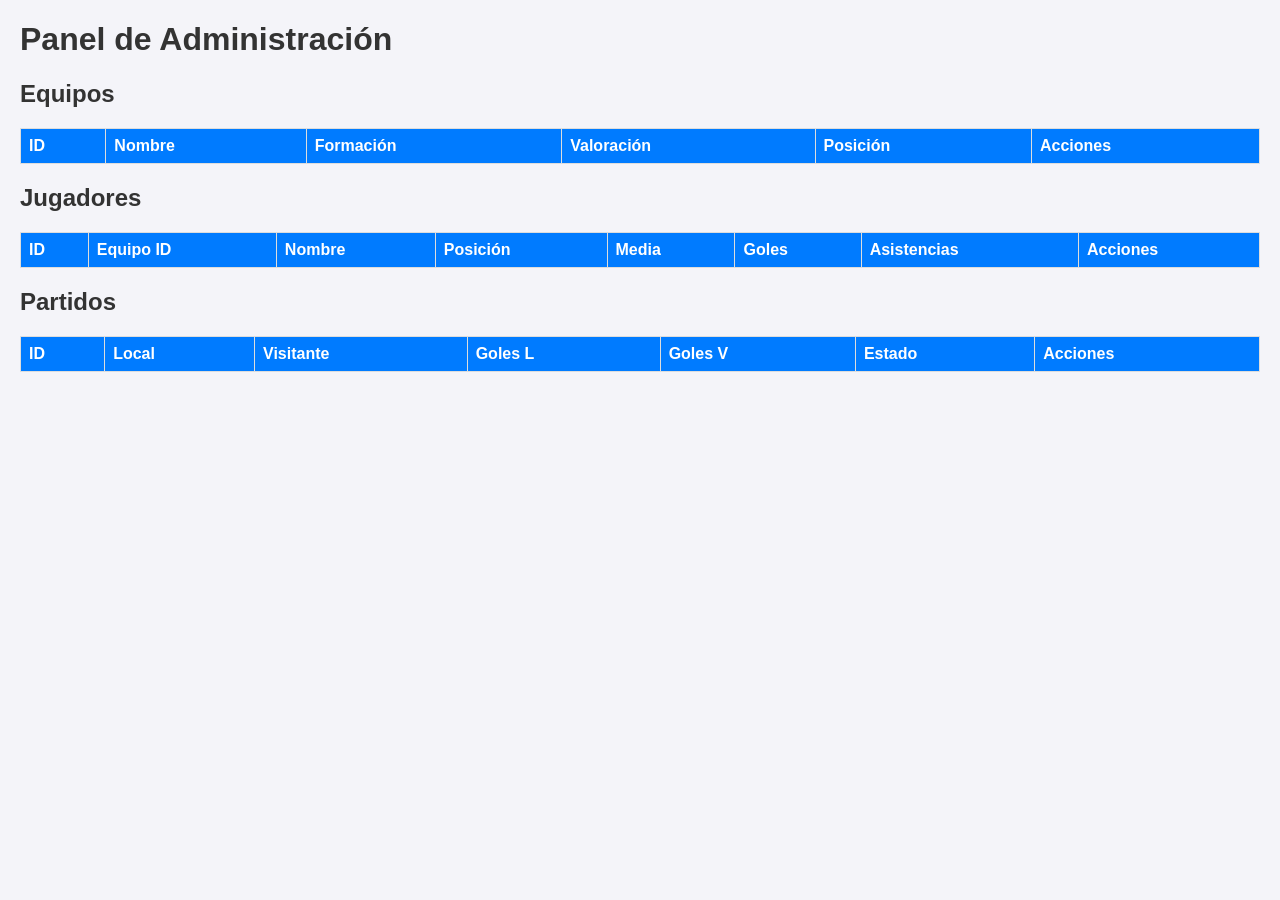
==== static/resultados-api.html @ 81e03167 "Reestructuracion y agregado de sentencias sql" ====
<!DOCTYPE html>
<html lang="es">
<head>
    <meta charset="UTF-8">
    <title>Gestión de Fútbol</title>
    <style>
        body { font-family: Arial, sans-serif; margin: 20px; background: #f4f4f9; }
        h1, h2 { color: #333; }
        table { width: 100%; border-collapse: collapse; margin-bottom: 20px; background: #fff; }
        th, td { border: 1px solid #ddd; padding: 8px; text-align: left; }
        th { background-color: #007bff; color: white; }
        button { cursor: pointer; padding: 5px 10px; margin-right: 5px; border: none; border-radius: 3px; }
        .btn-update { background: #ffc107; color: #000; }
        .btn-delete { background: #dc3545; color: #fff; }
        .form-container { background: #fff; padding: 15px; border: 1px solid #ddd; margin-bottom: 20px; }
    </style>
</head>
<body>

    <h1>Panel de Administración</h1>

    <!-- EQUIPOS -->
    <h2>Equipos</h2>
    <table id="tabla-equipos">
        <thead>
            <tr>
                <th>ID</th><th>Nombre</th><th>Formación</th><th>Valoración</th><th>Posición</th><th>Acciones</th>
            </tr>
        </thead>
        <tbody></tbody>
    </table>

    <!-- JUGADORES -->
    <h2>Jugadores</h2>
    <table id="tabla-jugadores">
        <thead>
            <tr>
                <th>ID</th><th>Equipo ID</th><th>Nombre</th><th>Posición</th><th>Media</th><th>Goles</th><th>Asistencias</th><th>Acciones</th>
            </tr>
        </thead>
        <tbody></tbody>
    </table>

    <!-- PARTIDOS -->
    <h2>Partidos</h2>
    <table id="tabla-partidos">
        <thead>
            <tr>
                <th>ID</th><th>Local</th><th>Visitante</th><th>Goles L</th><th>Goles V</th><th>Estado</th><th>Acciones</th>
            </tr>
        </thead>
        <tbody></tbody>
    </table>

    <script>
        const API_BASE = '/api';

        async function cargarDatos() {
            cargarEquipos();
            cargarJugadores();
            cargarPartidos();
        }

        // --- EQUIPOS ---
        async function cargarEquipos() {
            const res = await fetch(`${API_BASE}/equipos`);
            const equipos = await res.json();
            const tbody = document.querySelector('#tabla-equipos tbody');
            tbody.innerHTML = '';
            (equipos || []).forEach(eq => {
                tbody.innerHTML += `
                    <tr>
                        <td>${eq.id}</td>
                        <td>${eq.nombre}</td>
                        <td>${eq.formacion_actual}</td>
                        <td>${eq.valoracion}</td>
                        <td>${eq.posicion_tabla}</td>
                        <td>
                            <button class="btn-update" onclick="actualizarEquipo(${eq.id})">Editar</button>
                            <button class="btn-delete" onclick="eliminarEquipo(${eq.id})">Eliminar</button>
                        </td>
                    </tr>`;
            });
        }

        async function actualizarEquipo(id) {
            const nuevoNombre = prompt("Nuevo nombre del equipo:");
            if (!nuevoNombre) return;
            
            await fetch(`${API_BASE}/equipos`, {
                method: 'PUT',
                headers: { 'Content-Type': 'application/json' },
                body: JSON.stringify({ id: id, nombre: nuevoNombre })
            });
            cargarEquipos();
        }

        async function eliminarEquipo(id) {
            if (!confirm("¿Eliminar equipo?")) return;
            await fetch(`${API_BASE}/equipos?id=${id}`, { method: 'DELETE' });
            cargarEquipos();
        }

        // --- JUGADORES ---
        async function cargarJugadores() {
            // Ejemplo buscando jugadores del equipo 1
            const res = await fetch(`${API_BASE}/jugadores/equipo?equipo_id=1`);
            const jugadores = await res.json();
            const tbody = document.querySelector('#tabla-jugadores tbody');
            tbody.innerHTML = '';
            (jugadores || []).forEach(j => {
                tbody.innerHTML += `
                    <tr>
                        <td>${j.id}</td>
                        <td>${j.equipo_id}</td>
                        <td>${j.nombre}</td>
                        <td>${j.posicion}</td>
                        <td>${j.media_general}</td>
                        <td>${j.goles}</td>
                        <td>${j.asistencias}</td>
                        <td>
                            <button class="btn-update" onclick="sumarEstadisticas(${j.id})">+1 Gol/Asist</button>
                            <button class="btn-delete" onclick="eliminarJugador(${j.id})">Eliminar</button>
                        </td>
                    </tr>`;
            });
        }

        async function sumarEstadisticas(id) {
            await fetch(`${API_BASE}/jugadores/stats`, {
                method: 'PUT',
                headers: { 'Content-Type': 'application/json' },
                body: JSON.stringify({ id: id, goles: 1, asistencias: 1 })
            });
            cargarJugadores();
        }

        async function eliminarJugador(id) {
            if (!confirm("¿Eliminar jugador?")) return;
            await fetch(`${API_BASE}/jugadores?id=${id}`, { method: 'DELETE' });
            cargarJugadores();
        }

        // --- PARTIDOS ---
        async function cargarPartidos() {
            const res = await fetch(`${API_BASE}/partidos`);
            const partidos = await res.json();
            const tbody = document.querySelector('#tabla-partidos tbody');
            tbody.innerHTML = '';
            (partidos || []).forEach(p => {
                tbody.innerHTML += `
                    <tr>
                        <td>${p.id}</td>
                        <td>${p.equipo_local_id}</td>
                        <td>${p.equipo_visitante_id}</td>
                        <td>${p.goles_local}</td>
                        <td>${p.goles_visitante}</td>
                        <td>${p.estado}</td>
                        <td>
                            <button class="btn-update" onclick="actualizarResultado(${p.id})">Resultado</button>
                            <button class="btn-delete" onclick="eliminarPartido(${p.id})">Eliminar</button>
                        </td>
                    </tr>`;
            });
        }

        async function actualizarResultado(id) {
            const gLocal = parseInt(prompt("Goles local:"));
            const gVisita = parseInt(prompt("Goles visitante:"));
            if (isNaN(gLocal) || isNaN(gVisita)) return;

            await fetch(`${API_BASE}/partidos/resultado`, {
                method: 'PUT',
                headers: { 'Content-Type': 'application/json' },
                body: JSON.stringify({ 
                    id: id, 
                    goles_local: gLocal, 
                    goles_visitante: gVisita, 
                    estado: 'FINALIZADO' 
                })
            });
            cargarPartidos();
        }

        async function eliminarPartido(id) {
            if (!confirm("¿Eliminar partido?")) return;
            await fetch(`${API_BASE}/partidos?id=${id}`, { method: 'DELETE' });
            cargarPartidos();
        }

        window.onload = cargarDatos;
    </script>
</body>
</html>
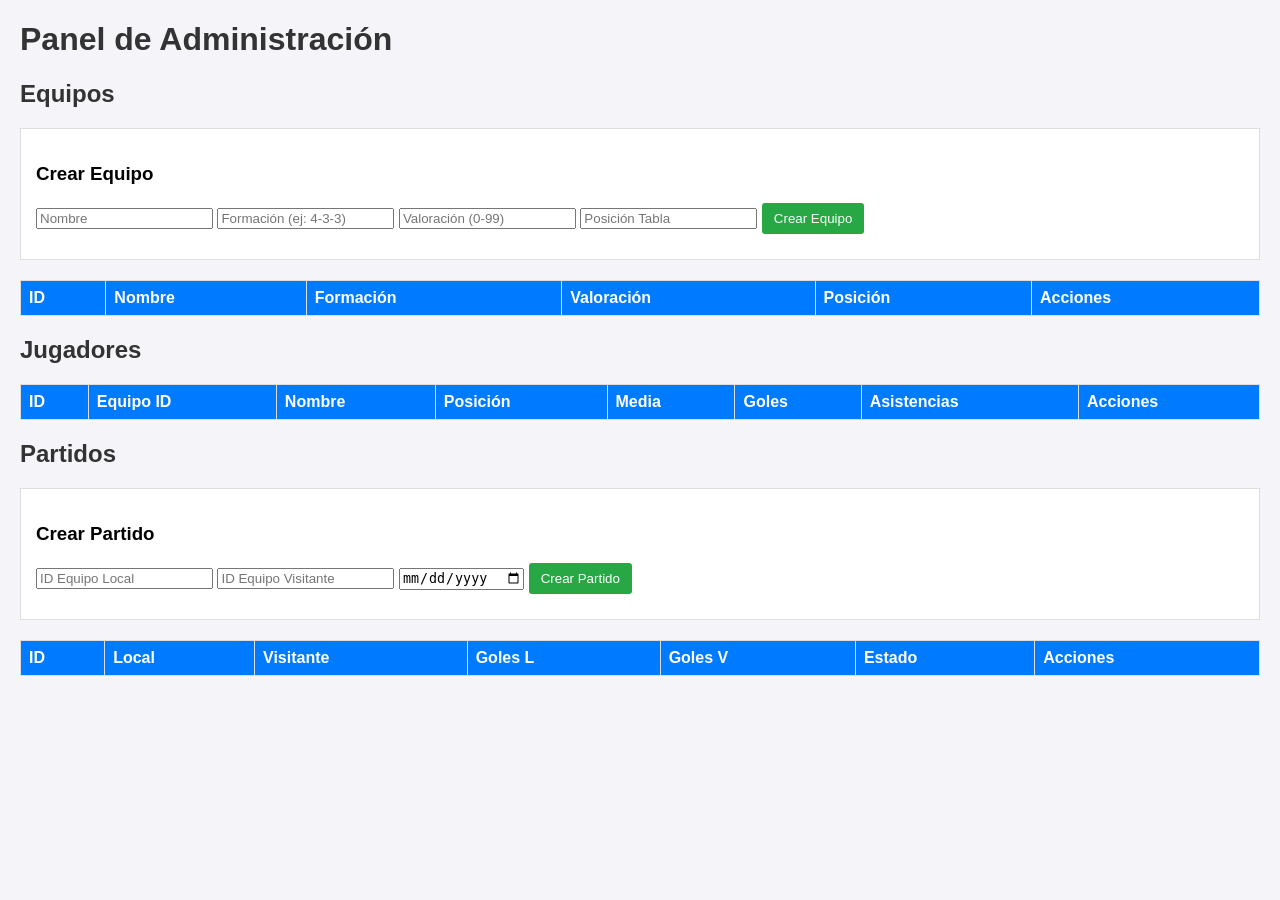
==== commit cd996474: "ultimas modificaciones para la entrega" ====
--- a/static/resultados-api.html
+++ b/static/resultados-api.html
@@ -12,6 +12,7 @@
         button { cursor: pointer; padding: 5px 10px; margin-right: 5px; border: none; border-radius: 3px; }
         .btn-update { background: #ffc107; color: #000; }
         .btn-delete { background: #dc3545; color: #fff; }
+        .btn-create { background: #28a745; color: #fff; padding: 8px 12px; margin-bottom: 10px; }
         .form-container { background: #fff; padding: 15px; border: 1px solid #ddd; margin-bottom: 20px; }
     </style>
 </head>
@@ -21,6 +22,15 @@
 
     <!-- EQUIPOS -->
     <h2>Equipos</h2>
+    <div class="form-container">
+        <h3>Crear Equipo</h3>
+        <input type="text" id="eq-nombre" placeholder="Nombre">
+        <input type="text" id="eq-formacion" placeholder="Formación (ej: 4-3-3)">
+        <input type="number" id="eq-valoracion" placeholder="Valoración (0-99)">
+        <input type="number" id="eq-posicion" placeholder="Posición Tabla">
+        <button class="btn-create" onclick="crearEquipo()">Crear Equipo</button>
+    </div>
+
     <table id="tabla-equipos">
         <thead>
             <tr>
@@ -43,6 +53,14 @@
 
     <!-- PARTIDOS -->
     <h2>Partidos</h2>
+    <div class="form-container">
+        <h3>Crear Partido</h3>
+        <input type="number" id="part-local" placeholder="ID Equipo Local">
+        <input type="number" id="part-visita" placeholder="ID Equipo Visitante">
+        <input type="date" id="part-fecha">
+        <button class="btn-create" onclick="crearPartido()">Crear Partido</button>
+    </div>
+
     <table id="tabla-partidos">
         <thead>
             <tr>
@@ -56,17 +74,19 @@
         const API_BASE = '/api';
 
         async function cargarDatos() {
-            cargarEquipos();
-            cargarJugadores();
-            cargarPartidos();
+            await cargarEquipos();
+            await cargarJugadores();
+            await cargarPartidos();
         }
 
         // --- EQUIPOS ---
         async function cargarEquipos() {
             const res = await fetch(`${API_BASE}/equipos`);
             const equipos = await res.json();
+            
             const tbody = document.querySelector('#tabla-equipos tbody');
             tbody.innerHTML = '';
+
             (equipos || []).forEach(eq => {
                 tbody.innerHTML += `
                     <tr>
@@ -83,29 +103,52 @@
             });
         }
 
+        async function crearEquipo() {
+            const body = {
+                nombre: document.getElementById('eq-nombre').value,
+                formacion_actual: document.getElementById('eq-formacion').value,
+                valoracion: parseInt(document.getElementById('eq-valoracion').value) || 0,
+                posicion_tabla: parseInt(document.getElementById('eq-posicion').value) || 0
+            };
+
+            await fetch(`${API_BASE}/equipos`, {
+                method: 'POST',
+                headers: { 'Content-Type': 'application/json' },
+                body: JSON.stringify(body)
+            });
+            cargarEquipos();
+        }
+
         async function actualizarEquipo(id) {
             const nuevoNombre = prompt("Nuevo nombre del equipo:");
-            if (!nuevoNombre) return;
-            
-            await fetch(`${API_BASE}/equipos`, {
+            const nuevaFormacion = prompt("Nueva formación (ej: 4-4-2):");
+            const nuevaPosTabla = parseInt(prompt("Nueva Posición en la Tabla:"));
+            if (!nuevoNombre || !nuevaFormacion || isNaN(nuevaPosTabla)) return;
+
+            await fetch(`${API_BASE}/equipos/${id}`, {
                 method: 'PUT',
                 headers: { 'Content-Type': 'application/json' },
-                body: JSON.stringify({ id: id, nombre: nuevoNombre })
+                body: JSON.stringify({
+                    nombre: nuevoNombre,
+                    formacion_actual: nuevaFormacion,
+                    valoracion: 85,
+                    posicion_tabla: nuevaPosTabla
+                })
             });
             cargarEquipos();
         }
 
         async function eliminarEquipo(id) {
             if (!confirm("¿Eliminar equipo?")) return;
-            await fetch(`${API_BASE}/equipos?id=${id}`, { method: 'DELETE' });
+            await fetch(`${API_BASE}/equipos/${id}`, { method: 'DELETE' });
             cargarEquipos();
         }
 
         // --- JUGADORES ---
         async function cargarJugadores() {
-            // Ejemplo buscando jugadores del equipo 1
-            const res = await fetch(`${API_BASE}/jugadores/equipo?equipo_id=1`);
+            const res = await fetch(`${API_BASE}/jugadores`);
             const jugadores = await res.json();
+            
             const tbody = document.querySelector('#tabla-jugadores tbody');
             tbody.innerHTML = '';
             (jugadores || []).forEach(j => {
@@ -119,25 +162,34 @@
                         <td>${j.goles}</td>
                         <td>${j.asistencias}</td>
                         <td>
-                            <button class="btn-update" onclick="sumarEstadisticas(${j.id})">+1 Gol/Asist</button>
+                            <button class="btn-update" onclick="actualizarStats(${j.id}, ${j.goles}, ${j.asistencias})">Modificar Stats</button>
                             <button class="btn-delete" onclick="eliminarJugador(${j.id})">Eliminar</button>
                         </td>
                     </tr>`;
             });
         }
 
-        async function sumarEstadisticas(id) {
-            await fetch(`${API_BASE}/jugadores/stats`, {
+        async function actualizarStats(id, golesActuales, asistenciasActuales) {
+            const nuevosGoles = parseInt(prompt("Cantidad total de Goles:", golesActuales));
+            const nuevasAsistencias = parseInt(prompt("Cantidad total de Asistencias:", asistenciasActuales));
+            
+            if (isNaN(nuevosGoles) || isNaN(nuevasAsistencias)) return;
+
+            await fetch(`${API_BASE}/jugador/${id}/stats`, {
                 method: 'PUT',
                 headers: { 'Content-Type': 'application/json' },
-                body: JSON.stringify({ id: id, goles: 1, asistencias: 1 })
-            });
+                body: JSON.stringify({ 
+                    goles: nuevosGoles, 
+                    asistencias: nuevasAsistencias 
+                })
+            });
+            
             cargarJugadores();
         }
 
         async function eliminarJugador(id) {
             if (!confirm("¿Eliminar jugador?")) return;
-            await fetch(`${API_BASE}/jugadores?id=${id}`, { method: 'DELETE' });
+            await fetch(`${API_BASE}/jugador/${id}`, { method: 'DELETE' });
             cargarJugadores();
         }
 
@@ -164,16 +216,31 @@
             });
         }
 
+        async function crearPartido() {
+            const body = {
+                equipo_local_id: parseInt(document.getElementById('part-local').value),
+                equipo_visitante_id: parseInt(document.getElementById('part-visita').value),
+                fecha: document.getElementById('part-fecha').value,
+                estado: "PENDIENTE"
+            };
+
+            await fetch(`${API_BASE}/partidos`, {
+                method: 'POST',
+                headers: { 'Content-Type': 'application/json' },
+                body: JSON.stringify(body)
+            });
+            cargarPartidos();
+        }
+
         async function actualizarResultado(id) {
             const gLocal = parseInt(prompt("Goles local:"));
             const gVisita = parseInt(prompt("Goles visitante:"));
             if (isNaN(gLocal) || isNaN(gVisita)) return;
 
-            await fetch(`${API_BASE}/partidos/resultado`, {
+            await fetch(`${API_BASE}/partidos/${id}/resultado`, {
                 method: 'PUT',
                 headers: { 'Content-Type': 'application/json' },
                 body: JSON.stringify({ 
-                    id: id, 
                     goles_local: gLocal, 
                     goles_visitante: gVisita, 
                     estado: 'FINALIZADO' 
@@ -184,7 +251,7 @@
 
         async function eliminarPartido(id) {
             if (!confirm("¿Eliminar partido?")) return;
-            await fetch(`${API_BASE}/partidos?id=${id}`, { method: 'DELETE' });
+            await fetch(`${API_BASE}/partidos/${id}`, { method: 'DELETE' });
             cargarPartidos();
         }
 
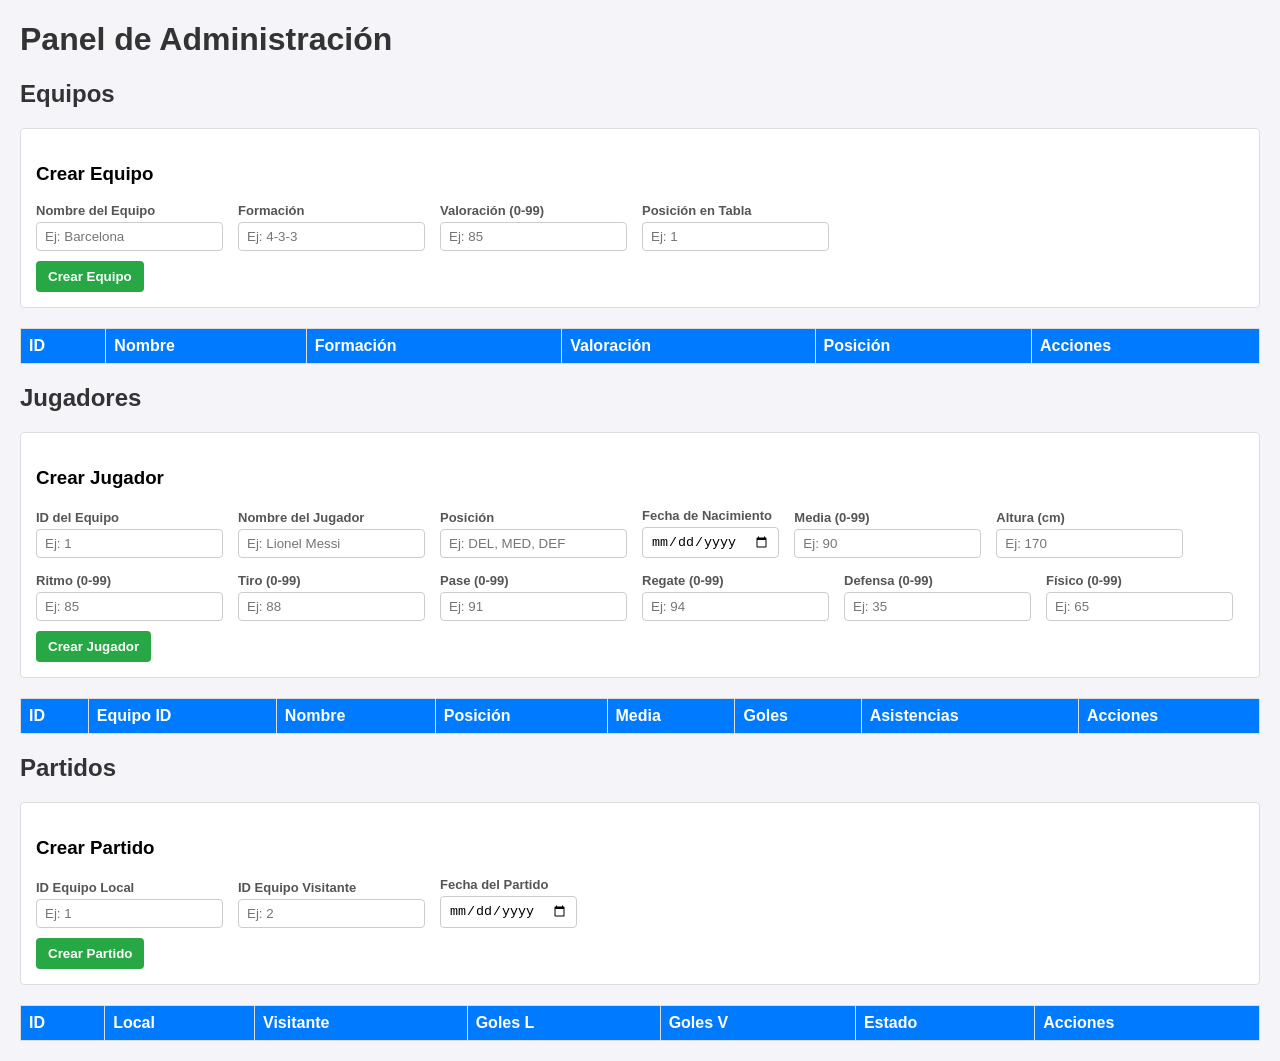
==== commit 2fbfd333: "tp3" ====
--- a/static/resultados-api.html
+++ b/static/resultados-api.html
@@ -9,14 +9,55 @@
         table { width: 100%; border-collapse: collapse; margin-bottom: 20px; background: #fff; }
         th, td { border: 1px solid #ddd; padding: 8px; text-align: left; }
         th { background-color: #007bff; color: white; }
-        button { cursor: pointer; padding: 5px 10px; margin-right: 5px; border: none; border-radius: 3px; }
+        button { cursor: pointer; padding: 6px 12px; margin-right: 5px; border: none; border-radius: 4px; font-weight: bold; }
         .btn-update { background: #ffc107; color: #000; }
         .btn-delete { background: #dc3545; color: #fff; }
-        .btn-create { background: #28a745; color: #fff; padding: 8px 12px; margin-bottom: 10px; }
-        .form-container { background: #fff; padding: 15px; border: 1px solid #ddd; margin-bottom: 20px; }
+        .btn-create { background: #28a745; color: #fff; padding: 8px 12px; margin-top: 10px; display: inline-block; }
+        
+        /* Formulario estructurado con etiquetas */
+        .form-container { background: #fff; padding: 15px; border: 1px solid #ddd; margin-bottom: 20px; border-radius: 4px; }
+        .form-grid { display: flex; flex-wrap: wrap; gap: 15px; align-items: flex-end; }
+        .form-group { display: flex; flex-direction: column; }
+        .form-group label { font-size: 13px; font-weight: bold; margin-bottom: 4px; color: #555; }
+        .form-group input { padding: 6px 8px; border: 1px solid #ccc; border-radius: 4px; }
+
+        /* Contenedor de notificaciones flotantes */
+        #alert-container {
+            position: fixed;
+            top: 20px;
+            right: 20px;
+            z-index: 1000;
+            max-width: 400px;
+        }
+        .alert {
+            padding: 12px 16px;
+            border-radius: 4px;
+            margin-bottom: 10px;
+            color: #fff;
+            font-weight: bold;
+            box-shadow: 0 4px 6px rgba(0,0,0,0.1);
+            display: flex;
+            justify-content: space-between;
+            align-items: center;
+            transition: opacity 0.3s ease-in-out;
+        }
+        .alert-success { background-color: #28a745; }
+        .alert-error { background-color: #dc3545; }
+        .alert-close {
+            margin-left: 15px;
+            cursor: pointer;
+            font-weight: bold;
+            background: none;
+            border: none;
+            color: white;
+            font-size: 16px;
+        }
     </style>
 </head>
 <body>
+
+    <!-- Banner Notificaciones -->
+    <div id="alert-container"></div>
 
     <h1>Panel de Administración</h1>
 
@@ -24,10 +65,24 @@
     <h2>Equipos</h2>
     <div class="form-container">
         <h3>Crear Equipo</h3>
-        <input type="text" id="eq-nombre" placeholder="Nombre">
-        <input type="text" id="eq-formacion" placeholder="Formación (ej: 4-3-3)">
-        <input type="number" id="eq-valoracion" placeholder="Valoración (0-99)">
-        <input type="number" id="eq-posicion" placeholder="Posición Tabla">
+        <div class="form-grid">
+            <div class="form-group">
+                <label for="eq-nombre">Nombre del Equipo</label>
+                <input type="text" id="eq-nombre" placeholder="Ej: Barcelona">
+            </div>
+            <div class="form-group">
+                <label for="eq-formacion">Formación</label>
+                <input type="text" id="eq-formacion" placeholder="Ej: 4-3-3">
+            </div>
+            <div class="form-group">
+                <label for="eq-valoracion">Valoración (0-99)</label>
+                <input type="number" id="eq-valoracion" placeholder="Ej: 85">
+            </div>
+            <div class="form-group">
+                <label for="eq-posicion">Posición en Tabla</label>
+                <input type="number" id="eq-posicion" placeholder="Ej: 1">
+            </div>
+        </div>
         <button class="btn-create" onclick="crearEquipo()">Crear Equipo</button>
     </div>
 
@@ -40,8 +95,65 @@
         <tbody></tbody>
     </table>
 
-    <!-- JUGADORES -->
+  
     <h2>Jugadores</h2>
+    <div class="form-container">
+        <h3>Crear Jugador</h3>
+        <div class="form-grid">
+            <div class="form-group">
+                <label for="jug-equipo">ID del Equipo</label>
+                <input type="number" id="jug-equipo" placeholder="Ej: 1">
+            </div>
+            <div class="form-group">
+                <label for="jug-nombre">Nombre del Jugador</label>
+                <input type="text" id="jug-nombre" placeholder="Ej: Lionel Messi">
+            </div>
+            <div class="form-group">
+                <label for="jug-posicion">Posición</label>
+                <input type="text" id="jug-posicion" placeholder="Ej: DEL, MED, DEF">
+            </div>
+            <div class="form-group">
+                <label for="jug-fecha-nac">Fecha de Nacimiento</label>
+                <input type="date" id="jug-fecha-nac">
+            </div>
+            <div class="form-group">
+                <label for="jug-media">Media (0-99)</label>
+                <input type="number" id="jug-media" placeholder="Ej: 90">
+            </div>
+
+         
+            <div class="form-group">
+                <label for="jug-altura">Altura (cm)</label>
+                <input type="number" id="jug-altura" placeholder="Ej: 170">
+            </div>
+            <div class="form-group">
+                <label for="jug-ritmo">Ritmo (0-99)</label>
+                <input type="number" id="jug-ritmo" placeholder="Ej: 85">
+            </div>
+            <div class="form-group">
+                <label for="jug-tiro">Tiro (0-99)</label>
+                <input type="number" id="jug-tiro" placeholder="Ej: 88">
+            </div>
+            <div class="form-group">
+                <label for="jug-pase">Pase (0-99)</label>
+                <input type="number" id="jug-pase" placeholder="Ej: 91">
+            </div>
+            <div class="form-group">
+                <label for="jug-regate">Regate (0-99)</label>
+                <input type="number" id="jug-regate" placeholder="Ej: 94">
+            </div>
+            <div class="form-group">
+                <label for="jug-defensa">Defensa (0-99)</label>
+                <input type="number" id="jug-defensa" placeholder="Ej: 35">
+            </div>
+            <div class="form-group">
+                <label for="jug-fisico">Físico (0-99)</label>
+                <input type="number" id="jug-fisico" placeholder="Ej: 65">
+            </div>
+        </div>
+        <button class="btn-create" onclick="crearJugador()">Crear Jugador</button>
+    </div>
+
     <table id="tabla-jugadores">
         <thead>
             <tr>
@@ -55,9 +167,20 @@
     <h2>Partidos</h2>
     <div class="form-container">
         <h3>Crear Partido</h3>
-        <input type="number" id="part-local" placeholder="ID Equipo Local">
-        <input type="number" id="part-visita" placeholder="ID Equipo Visitante">
-        <input type="date" id="part-fecha">
+        <div class="form-grid">
+            <div class="form-group">
+                <label for="part-local">ID Equipo Local</label>
+                <input type="number" id="part-local" placeholder="Ej: 1">
+            </div>
+            <div class="form-group">
+                <label for="part-visita">ID Equipo Visitante</label>
+                <input type="number" id="part-visita" placeholder="Ej: 2">
+            </div>
+            <div class="form-group">
+                <label for="part-fecha">Fecha del Partido</label>
+                <input type="date" id="part-fecha">
+            </div>
+        </div>
         <button class="btn-create" onclick="crearPartido()">Crear Partido</button>
     </div>
 
@@ -73,6 +196,27 @@
     <script>
         const API_BASE = '/api';
 
+        // --- SISTEMA DE NOTIFICACIONES ---
+        function mostrarNotificacion(mensaje, esError = false) {
+            const container = document.getElementById('alert-container');
+            const alert = document.createElement('div');
+            alert.className = `alert ${esError ? 'alert-error' : 'alert-success'}`;
+            
+            alert.innerHTML = `
+                <span>${mensaje}</span>
+                <button class="alert-close" onclick="this.parentElement.remove()">&times;</button>
+            `;
+
+            container.appendChild(alert);
+
+            setTimeout(() => {
+                if (alert.parentElement) {
+                    alert.style.opacity = '0';
+                    setTimeout(() => alert.remove(), 300);
+                }
+            }, 4000);
+        }
+
         async function cargarDatos() {
             await cargarEquipos();
             await cargarJugadores();
@@ -81,26 +225,31 @@
 
         // --- EQUIPOS ---
         async function cargarEquipos() {
-            const res = await fetch(`${API_BASE}/equipos`);
-            const equipos = await res.json();
-            
-            const tbody = document.querySelector('#tabla-equipos tbody');
-            tbody.innerHTML = '';
-
-            (equipos || []).forEach(eq => {
-                tbody.innerHTML += `
-                    <tr>
-                        <td>${eq.id}</td>
-                        <td>${eq.nombre}</td>
-                        <td>${eq.formacion_actual}</td>
-                        <td>${eq.valoracion}</td>
-                        <td>${eq.posicion_tabla}</td>
-                        <td>
-                            <button class="btn-update" onclick="actualizarEquipo(${eq.id})">Editar</button>
-                            <button class="btn-delete" onclick="eliminarEquipo(${eq.id})">Eliminar</button>
-                        </td>
-                    </tr>`;
-            });
+            try {
+                const res = await fetch(`${API_BASE}/equipos`);
+                if (!res.ok) throw new Error("Error al obtener equipos");
+                const equipos = await res.json();
+                
+                const tbody = document.querySelector('#tabla-equipos tbody');
+                tbody.innerHTML = '';
+
+                (equipos || []).forEach(eq => {
+                    tbody.innerHTML += `
+                        <tr>
+                            <td>${eq.id}</td>
+                            <td>${eq.nombre}</td>
+                            <td>${eq.formacion_actual}</td>
+                            <td>${eq.valoracion}</td>
+                            <td>${eq.posicion_tabla}</td>
+                            <td>
+                                <button class="btn-update" onclick="actualizarEquipo(${eq.id})">Editar</button>
+                                <button class="btn-delete" onclick="eliminarEquipo(${eq.id})">Eliminar</button>
+                            </td>
+                        </tr>`;
+                });
+            } catch (err) {
+                console.error(err);
+            }
         }
 
         async function crearEquipo() {
@@ -111,148 +260,385 @@
                 posicion_tabla: parseInt(document.getElementById('eq-posicion').value) || 0
             };
 
-            await fetch(`${API_BASE}/equipos`, {
-                method: 'POST',
-                headers: { 'Content-Type': 'application/json' },
-                body: JSON.stringify(body)
-            });
-            cargarEquipos();
+            try {
+                const res = await fetch(`${API_BASE}/equipos`, {
+                    method: 'POST',
+                    headers: { 'Content-Type': 'application/json' },
+                    body: JSON.stringify(body)
+                });
+
+                const data = await res.json();
+
+                if (!res.ok) {
+                    mostrarNotificacion(data.error || 'No se pudo crear el equipo', true);
+                    return;
+                }
+
+                mostrarNotificacion('¡Equipo creado con éxito!');
+                
+                document.getElementById('eq-nombre').value = '';
+                document.getElementById('eq-formacion').value = '';
+                document.getElementById('eq-valoracion').value = '';
+                document.getElementById('eq-posicion').value = '';
+
+                await cargarEquipos();
+            } catch (err) {
+                mostrarNotificacion('Error de conexión con el servidor', true);
+            }
         }
 
         async function actualizarEquipo(id) {
             const nuevoNombre = prompt("Nuevo nombre del equipo:");
+            if (nuevoNombre === null) return;
             const nuevaFormacion = prompt("Nueva formación (ej: 4-4-2):");
+            if (nuevaFormacion === null) return;
             const nuevaPosTabla = parseInt(prompt("Nueva Posición en la Tabla:"));
-            if (!nuevoNombre || !nuevaFormacion || isNaN(nuevaPosTabla)) return;
-
-            await fetch(`${API_BASE}/equipos/${id}`, {
-                method: 'PUT',
-                headers: { 'Content-Type': 'application/json' },
-                body: JSON.stringify({
-                    nombre: nuevoNombre,
-                    formacion_actual: nuevaFormacion,
-                    valoracion: 85,
-                    posicion_tabla: nuevaPosTabla
-                })
-            });
-            cargarEquipos();
+            if (isNaN(nuevaPosTabla)) {
+                mostrarNotificacion('La posición en la tabla debe ser un número', true);
+                return;
+            }
+
+            try {
+                const res = await fetch(`${API_BASE}/equipos/${id}`, {
+                    method: 'PUT',
+                    headers: { 'Content-Type': 'application/json' },
+                    body: JSON.stringify({
+                        nombre: nuevoNombre,
+                        formacion_actual: nuevaFormacion,
+                        valoracion: 85,
+                        posicion_tabla: nuevaPosTabla
+                    })
+                });
+
+                const data = await res.json();
+
+                if (!res.ok) {
+                    mostrarNotificacion(data.error || 'Error al actualizar el equipo', true);
+                    return;
+                }
+
+                mostrarNotificacion('Equipo actualizado correctamente');
+                await cargarEquipos();
+            } catch (err) {
+                mostrarNotificacion('Error de conexión con el servidor', true);
+            }
         }
 
         async function eliminarEquipo(id) {
             if (!confirm("¿Eliminar equipo?")) return;
-            await fetch(`${API_BASE}/equipos/${id}`, { method: 'DELETE' });
-            cargarEquipos();
+
+            try {
+                const res = await fetch(`${API_BASE}/equipos/${id}`, { method: 'DELETE' });
+                
+                if (!res.ok) {
+                    const data = await res.json();
+                    mostrarNotificacion(data.error || 'Error al eliminar el equipo', true);
+                    return;
+                }
+
+                mostrarNotificacion('Equipo eliminado correctamente');
+                await cargarEquipos();
+                await cargarPartidos();
+            } catch (err) {
+                mostrarNotificacion('Error de conexión con el servidor', true);
+            }
         }
 
         // --- JUGADORES ---
         async function cargarJugadores() {
-            const res = await fetch(`${API_BASE}/jugadores`);
-            const jugadores = await res.json();
+            try {
+                const res = await fetch(`${API_BASE}/jugadores`);
+                if (!res.ok) throw new Error("Error al obtener jugadores");
+                const jugadores = await res.json();
+                
+                const tbody = document.querySelector('#tabla-jugadores tbody');
+                tbody.innerHTML = '';
+                (jugadores || []).forEach(j => {
+                    tbody.innerHTML += `
+                        <tr>
+                            <td>${j.id}</td>
+                            <td>${j.equipo_id}</td>
+                            <td>${j.nombre}</td>
+                            <td>${j.posicion}</td>
+                            <td>${j.media_general}</td>
+                            <td>${j.goles}</td>
+                            <td>${j.asistencias}</td>
+                            <td>
+                                <button class="btn-update" onclick="actualizarStats(${j.id}, ${j.goles}, ${j.asistencias})">Modificar Stats</button>
+                                <button class="btn-delete" onclick="eliminarJugador(${j.id})">Eliminar</button>
+                            </td>
+                        </tr>`;
+                });
+            } catch (err) {
+                console.error(err);
+            }
+        }
+
+        async function crearJugador() {
+            const body = {
+                equipo_id: parseInt(document.getElementById('jug-equipo').value) || 0,
+                nombre: document.getElementById('jug-nombre').value,
+                posicion: document.getElementById('jug-posicion').value,
+                fecha_nacimiento: document.getElementById('jug-fecha-nac').value,
+                media_general: parseInt(document.getElementById('jug-media').value) || 0,
+                
+                // Atributos obligatorios ingresados por el usuario
+                altura: document.getElementById('jug-altura').value || "1.70",
+                ritmo: parseInt(document.getElementById('jug-ritmo').value) || 0,
+                tiro: parseInt(document.getElementById('jug-tiro').value) || 0,
+                pase: parseInt(document.getElementById('jug-pase').value) || 0,
+                regate: parseInt(document.getElementById('jug-regate').value) || 0,
+                defensa: parseInt(document.getElementById('jug-defensa').value) || 0,
+                fisico: parseInt(document.getElementById('jug-fisico').value) || 0
+            };
+
+            try {
+                const res = await fetch(`${API_BASE}/jugadores`, {
+                    method: 'POST',
+                    headers: { 'Content-Type': 'application/json' },
+                    body: JSON.stringify(body)
+                });
+
+                const data = await res.json();
+
+                if (!res.ok) {
+                    mostrarNotificacion(data.error || 'Error al crear el jugador', true);
+                    return;
+                }
+
+                mostrarNotificacion('¡Jugador creado con éxito!');
+
+                // Limpieza de campos del formulario
+                document.getElementById('jug-equipo').value = '';
+                document.getElementById('jug-nombre').value = '';
+                document.getElementById('jug-posicion').value = '';
+                document.getElementById('jug-fecha-nac').value = '';
+                document.getElementById('jug-media').value = '';
+                document.getElementById('jug-altura').value = '';
+                document.getElementById('jug-ritmo').value = '';
+                document.getElementById('jug-tiro').value = '';
+                document.getElementById('jug-pase').value = '';
+                document.getElementById('jug-regate').value = '';
+                document.getElementById('jug-defensa').value = '';
+                document.getElementById('jug-fisico').value = '';
+
+                await cargarJugadores();
+            } catch (err) {
+                mostrarNotificacion('Error de conexión con el servidor', true);
+            }
+        }
+
+        async function actualizarStats(id, golesActuales, asistenciasActuales) {
+            const nuevosGolesStr = prompt("Cantidad total de Goles:", golesActuales);
+            if (nuevosGolesStr === null) return;
+            const nuevasAsistenciasStr = prompt("Cantidad total de Asistencias:", asistenciasActuales);
+            if (nuevasAsistenciasStr === null) return;
+
+            const nuevosGoles = parseInt(nuevosGolesStr);
+            const nuevasAsistencias = parseInt(nuevasAsistenciasStr);
             
-            const tbody = document.querySelector('#tabla-jugadores tbody');
-            tbody.innerHTML = '';
-            (jugadores || []).forEach(j => {
-                tbody.innerHTML += `
-                    <tr>
-                        <td>${j.id}</td>
-                        <td>${j.equipo_id}</td>
-                        <td>${j.nombre}</td>
-                        <td>${j.posicion}</td>
-                        <td>${j.media_general}</td>
-                        <td>${j.goles}</td>
-                        <td>${j.asistencias}</td>
-                        <td>
-                            <button class="btn-update" onclick="actualizarStats(${j.id}, ${j.goles}, ${j.asistencias})">Modificar Stats</button>
-                            <button class="btn-delete" onclick="eliminarJugador(${j.id})">Eliminar</button>
-                        </td>
-                    </tr>`;
-            });
-        }
-
-        async function actualizarStats(id, golesActuales, asistenciasActuales) {
-            const nuevosGoles = parseInt(prompt("Cantidad total de Goles:", golesActuales));
-            const nuevasAsistencias = parseInt(prompt("Cantidad total de Asistencias:", asistenciasActuales));
-            
-            if (isNaN(nuevosGoles) || isNaN(nuevasAsistencias)) return;
-
-            await fetch(`${API_BASE}/jugador/${id}/stats`, {
-                method: 'PUT',
-                headers: { 'Content-Type': 'application/json' },
-                body: JSON.stringify({ 
-                    goles: nuevosGoles, 
-                    asistencias: nuevasAsistencias 
-                })
-            });
-            
-            cargarJugadores();
+            if (isNaN(nuevosGoles) || isNaN(nuevasAsistencias)) {
+                mostrarNotificacion('Goles y asistencias deben ser números enteros', true);
+                return;
+            }
+
+            try {
+                const res = await fetch(`${API_BASE}/jugadores/${id}/stats`, {
+                    method: 'PUT',
+                    headers: { 'Content-Type': 'application/json' },
+                    body: JSON.stringify({ 
+                        goles: nuevosGoles, 
+                        asistencias: nuevasAsistencias 
+                    })
+                });
+
+                const data = await res.json();
+
+                if (!res.ok) {
+                    mostrarNotificacion(data.error || 'Error al actualizar las estadísticas', true);
+                    return;
+                }
+
+                mostrarNotificacion('Estadísticas del jugador actualizadas');
+                await cargarJugadores();
+            } catch (err) {
+                mostrarNotificacion('Error de conexión con el servidor', true);
+            }
         }
 
         async function eliminarJugador(id) {
             if (!confirm("¿Eliminar jugador?")) return;
-            await fetch(`${API_BASE}/jugador/${id}`, { method: 'DELETE' });
-            cargarJugadores();
-        }
-
-        // --- PARTIDOS ---
-        async function cargarPartidos() {
-            const res = await fetch(`${API_BASE}/partidos`);
-            const partidos = await res.json();
-            const tbody = document.querySelector('#tabla-partidos tbody');
-            tbody.innerHTML = '';
-            (partidos || []).forEach(p => {
-                tbody.innerHTML += `
-                    <tr>
-                        <td>${p.id}</td>
-                        <td>${p.equipo_local_id}</td>
-                        <td>${p.equipo_visitante_id}</td>
-                        <td>${p.goles_local}</td>
-                        <td>${p.goles_visitante}</td>
-                        <td>${p.estado}</td>
-                        <td>
-                            <button class="btn-update" onclick="actualizarResultado(${p.id})">Resultado</button>
-                            <button class="btn-delete" onclick="eliminarPartido(${p.id})">Eliminar</button>
-                        </td>
-                    </tr>`;
+
+            try {
+                const res = await fetch(`${API_BASE}/jugadores/${id}`, { method: 'DELETE' });
+
+                if (!res.ok) {
+                    const data = await res.json();
+                    mostrarNotificacion(data.error || 'Error al eliminar el jugador', true);
+                    return;
+                }
+
+                mostrarNotificacion('Jugador eliminado con éxito');
+                await cargarJugadores();
+            } catch (err) {
+                mostrarNotificacion('Error de conexión con el servidor', true);
+            }
+        }
+
+
+// Función auxiliar para extraer el ID numérico de un campo sql.NullInt32 de Go
+function obtenerID(campoNullInt) {
+    if (campoNullInt === null || campoNullInt === undefined) return null;
+    // Si Go lo envió como objeto sql.NullInt32 { Int32: 5, Valid: true }
+    if (typeof campoNullInt === 'object') {
+        return campoNullInt.Valid ? campoNullInt.Int32 : null;
+    }
+    // Si en algún endpoint viene como número primitivo
+    return campoNullInt;
+}
+
+async function cargarPartidos() {
+    try {
+        // 1. Obtener partidos y equipos en paralelo
+        const [resPartidos, resEquipos] = await Promise.all([
+            fetch(`${API_BASE}/partidos`),
+            fetch(`${API_BASE}/equipos`)
+        ]);
+
+        if (!resPartidos.ok) throw new Error("Error al obtener partidos");
+        
+        const partidos = await resPartidos.json();
+        let mapaEquipos = {};
+
+        if (resEquipos.ok) {
+            const equipos = await resEquipos.json();
+            equipos.forEach(e => {
+                mapaEquipos[e.id] = e.nombre;
             });
         }
+
+        const tbody = document.querySelector('#tabla-partidos tbody');
+        tbody.innerHTML = '';
+
+        (partidos || []).forEach(p => {
+            // Extraer el ID real teniendo en cuenta la estructura sql.NullInt32
+            const idLocal = obtenerID(p.equipo_local_id);
+            const idVisitante = obtenerID(p.equipo_visitante_id);
+
+            // Buscar en el mapa de equipos
+            const nombreLocal = idLocal ? (mapaEquipos[idLocal] || 'Equipo Eliminado') : 'Equipo Eliminado';
+            const nombreVisitante = idVisitante ? (mapaEquipos[idVisitante] || 'Equipo Eliminado') : 'Equipo Eliminado';
+
+            tbody.innerHTML += `
+                <tr>
+                    <td>${p.id}</td>
+                    <td>${nombreLocal}</td>
+                    <td>${nombreVisitante}</td>
+                    <td>${p.goles_local ?? 0}</td>
+                    <td>${p.goles_visitante ?? 0}</td>
+                    <td>${p.estado}</td>
+                    <td>
+                        <button class="btn-update" onclick="actualizarResultado(${p.id})">Resultado</button>
+                        <button class="btn-delete" onclick="eliminarPartido(${p.id})">Eliminar</button>
+                    </td>
+                </tr>`;
+        });
+    } catch (err) {
+        console.error("Error al cargar partidos:", err);
+    }
+}
+
 
         async function crearPartido() {
             const body = {
-                equipo_local_id: parseInt(document.getElementById('part-local').value),
-                equipo_visitante_id: parseInt(document.getElementById('part-visita').value),
+                equipo_local_id: parseInt(document.getElementById('part-local').value) || 0,
+                equipo_visitante_id: parseInt(document.getElementById('part-visita').value) || 0,
                 fecha: document.getElementById('part-fecha').value,
                 estado: "PENDIENTE"
             };
 
-            await fetch(`${API_BASE}/partidos`, {
-                method: 'POST',
-                headers: { 'Content-Type': 'application/json' },
-                body: JSON.stringify(body)
-            });
-            cargarPartidos();
+            try {
+                const res = await fetch(`${API_BASE}/partidos`, {
+                    method: 'POST',
+                    headers: { 'Content-Type': 'application/json' },
+                    body: JSON.stringify(body)
+                });
+
+                const data = await res.json();
+
+                if (!res.ok) {
+                    mostrarNotificacion(data.error || 'Error al crear el partido', true);
+                    return;
+                }
+
+                mostrarNotificacion('¡Partido programado con éxito!');
+
+                document.getElementById('part-local').value = '';
+                document.getElementById('part-visita').value = '';
+                document.getElementById('part-fecha').value = '';
+
+                await cargarPartidos();
+            } catch (err) {
+                mostrarNotificacion('Error de conexión con el servidor', true);
+            }
         }
 
         async function actualizarResultado(id) {
-            const gLocal = parseInt(prompt("Goles local:"));
-            const gVisita = parseInt(prompt("Goles visitante:"));
-            if (isNaN(gLocal) || isNaN(gVisita)) return;
-
-            await fetch(`${API_BASE}/partidos/${id}/resultado`, {
-                method: 'PUT',
-                headers: { 'Content-Type': 'application/json' },
-                body: JSON.stringify({ 
-                    goles_local: gLocal, 
-                    goles_visitante: gVisita, 
-                    estado: 'FINALIZADO' 
-                })
-            });
-            cargarPartidos();
+            const gLocalStr = prompt("Goles local:");
+            if (gLocalStr === null) return;
+            const gVisitaStr = prompt("Goles visitante:");
+            if (gVisitaStr === null) return;
+
+            const gLocal = parseInt(gLocalStr);
+            const gVisita = parseInt(gVisitaStr);
+
+            if (isNaN(gLocal) || isNaN(gVisita)) {
+                mostrarNotificacion('Los goles deben ser números enteros', true);
+                return;
+            }
+
+            try {
+                const res = await fetch(`${API_BASE}/partidos/${id}/resultado`, {
+                    method: 'PUT',
+                    headers: { 'Content-Type': 'application/json' },
+                    body: JSON.stringify({ 
+                        goles_local: gLocal, 
+                        goles_visitante: gVisita, 
+                        estado: 'FINALIZADO' 
+                    })
+                });
+
+                const data = await res.json();
+
+                if (!res.ok) {
+                    mostrarNotificacion(data.error || 'Error al actualizar el resultado', true);
+                    return;
+                }
+
+                mostrarNotificacion('Resultado del partido actualizado');
+                await cargarPartidos();
+            } catch (err) {
+                mostrarNotificacion('Error de conexión con el servidor', true);
+            }
         }
 
         async function eliminarPartido(id) {
             if (!confirm("¿Eliminar partido?")) return;
-            await fetch(`${API_BASE}/partidos/${id}`, { method: 'DELETE' });
-            cargarPartidos();
+
+            try {
+                const res = await fetch(`${API_BASE}/partidos/${id}`, { method: 'DELETE' });
+
+                if (!res.ok) {
+                    const data = await res.json();
+                    mostrarNotificacion(data.error || 'Error al eliminar el partido', true);
+                    return;
+                }
+
+                mostrarNotificacion('Partido eliminado con éxito');
+                await cargarPartidos();
+            } catch (err) {
+                mostrarNotificacion('Error de conexión con el servidor', true);
+            }
         }
 
         window.onload = cargarDatos;
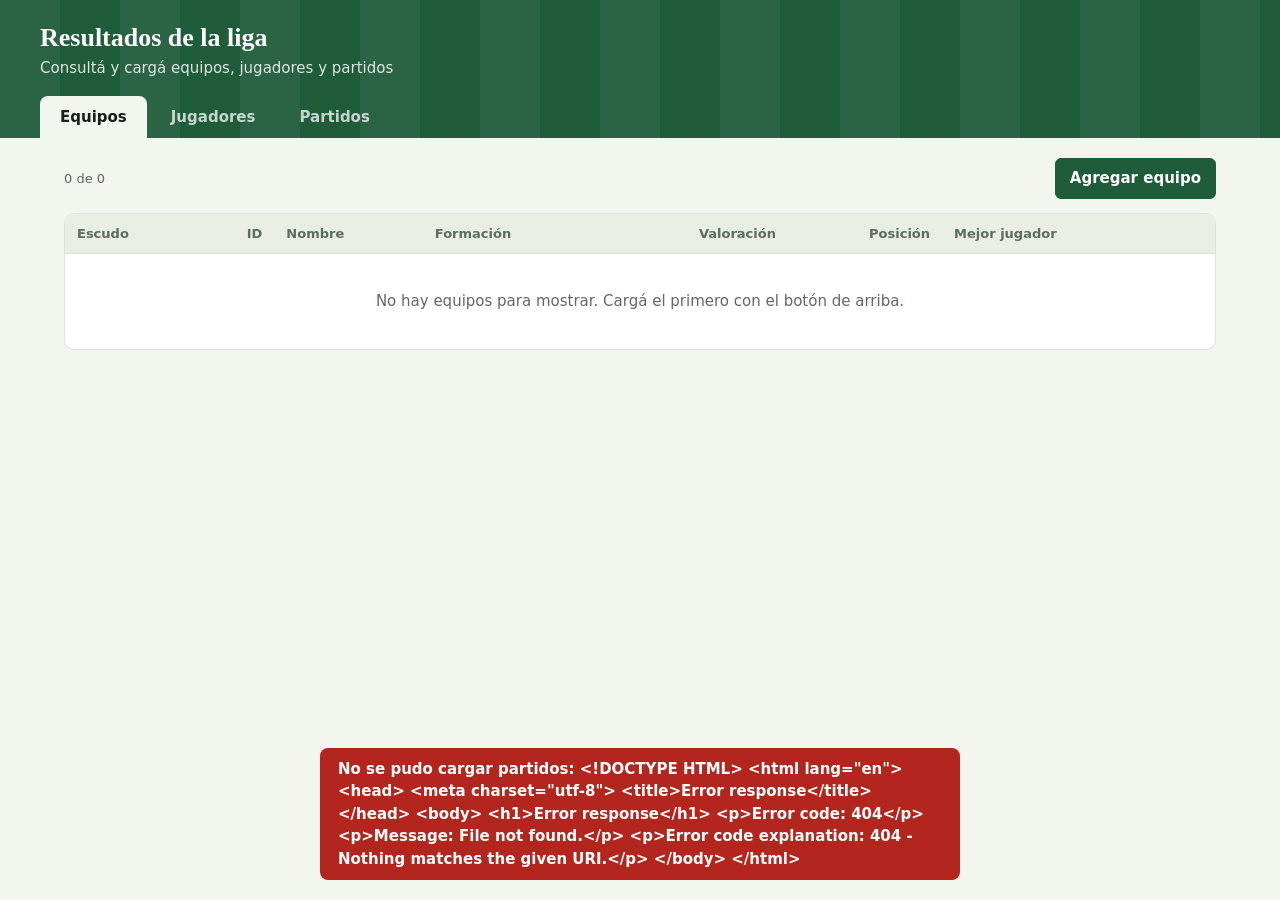
==== commit f590f788: "Completados los requerimientos de esta tercer entrega junto con los test solicitados" ====
--- a/static/resultados-api.html
+++ b/static/resultados-api.html
@@ -1,647 +1,344 @@
 <!DOCTYPE html>
 <html lang="es">
 <head>
-    <meta charset="UTF-8">
-    <title>Gestión de Fútbol</title>
-    <style>
-        body { font-family: Arial, sans-serif; margin: 20px; background: #f4f4f9; }
-        h1, h2 { color: #333; }
-        table { width: 100%; border-collapse: collapse; margin-bottom: 20px; background: #fff; }
-        th, td { border: 1px solid #ddd; padding: 8px; text-align: left; }
-        th { background-color: #007bff; color: white; }
-        button { cursor: pointer; padding: 6px 12px; margin-right: 5px; border: none; border-radius: 4px; font-weight: bold; }
-        .btn-update { background: #ffc107; color: #000; }
-        .btn-delete { background: #dc3545; color: #fff; }
-        .btn-create { background: #28a745; color: #fff; padding: 8px 12px; margin-top: 10px; display: inline-block; }
-        
-        /* Formulario estructurado con etiquetas */
-        .form-container { background: #fff; padding: 15px; border: 1px solid #ddd; margin-bottom: 20px; border-radius: 4px; }
-        .form-grid { display: flex; flex-wrap: wrap; gap: 15px; align-items: flex-end; }
-        .form-group { display: flex; flex-direction: column; }
-        .form-group label { font-size: 13px; font-weight: bold; margin-bottom: 4px; color: #555; }
-        .form-group input { padding: 6px 8px; border: 1px solid #ccc; border-radius: 4px; }
-
-        /* Contenedor de notificaciones flotantes */
-        #alert-container {
-            position: fixed;
-            top: 20px;
-            right: 20px;
-            z-index: 1000;
-            max-width: 400px;
-        }
-        .alert {
-            padding: 12px 16px;
-            border-radius: 4px;
-            margin-bottom: 10px;
-            color: #fff;
-            font-weight: bold;
-            box-shadow: 0 4px 6px rgba(0,0,0,0.1);
-            display: flex;
-            justify-content: space-between;
-            align-items: center;
-            transition: opacity 0.3s ease-in-out;
-        }
-        .alert-success { background-color: #28a745; }
-        .alert-error { background-color: #dc3545; }
-        .alert-close {
-            margin-left: 15px;
-            cursor: pointer;
-            font-weight: bold;
-            background: none;
-            border: none;
-            color: white;
-            font-size: 16px;
-        }
-    </style>
+<meta charset="UTF-8">
+<meta name="viewport" content="width=device-width, initial-scale=1">
+<title>Resultados · Equipos, jugadores y partidos</title>
+<style>
+:root{
+  --bg:#f3f5ef; --surface:#fff; --ink:#14201a; --muted:#5d6b62; --line:#dde3d8;
+  --pitch:#1f5c3a; --pitch-ink:#fff; --accent:#e8a317; --danger:#b3261e; --ok:#1f7a45;
+  --head:#e9eee4;
+}
+@media (prefers-color-scheme:dark){
+  :root{--bg:#0f1712; --surface:#17221b; --ink:#e8efe9; --muted:#93a398; --line:#2a3a2f;
+    --pitch:#3a9a64; --pitch-ink:#08130c; --accent:#f0b429; --danger:#ff8a80; --ok:#6fd09a; --head:#1d2b22;}
+}
+*{box-sizing:border-box}
+body{margin:0;background:var(--bg);color:var(--ink);font:15px/1.5 "Trebuchet MS","Segoe UI",system-ui,sans-serif}
+header{background:var(--pitch);color:var(--pitch-ink);padding:22px 24px 0;
+  background-image:repeating-linear-gradient(90deg,rgba(255,255,255,.05) 0 60px,transparent 60px 120px)}
+.wrap{max-width:1200px;margin:0 auto}
+h1{margin:0 0 4px;font:700 26px/1.2 Georgia,"Times New Roman",serif}
+header p{margin:0 0 16px;opacity:.85}
+nav{display:flex;gap:4px}
+nav button{background:transparent;color:inherit;border:0;padding:10px 20px;font:inherit;font-weight:600;cursor:pointer;
+  border-radius:8px 8px 0 0;opacity:.75}
+nav button[aria-selected=true]{background:var(--bg);color:var(--ink);opacity:1}
+nav button:focus-visible,button:focus-visible,input:focus-visible,select:focus-visible{outline:3px solid var(--accent);outline-offset:2px}
+main{padding:20px 24px 60px}
+.toolbar{display:flex;gap:10px;flex-wrap:wrap;align-items:center;margin-bottom:14px}
+.toolbar .grow{flex:1}
+input,select{font:inherit;color:var(--ink);background:var(--surface);border:1px solid var(--line);border-radius:6px;padding:8px 10px;width:100%}
+.btn{font:inherit;font-weight:600;border:1px solid var(--line);background:var(--surface);color:var(--ink);padding:8px 14px;border-radius:6px;cursor:pointer;width:auto}
+.btn.primary{background:var(--pitch);color:var(--pitch-ink);border-color:var(--pitch)}
+.btn.small{padding:4px 10px;font-size:13px}
+.btn:hover{filter:brightness(1.08)}
+.tablewrap{overflow-x:auto;background:var(--surface);border:1px solid var(--line);border-radius:10px}
+table{border-collapse:collapse;width:100%;min-width:640px}
+th,td{padding:10px 12px;text-align:left;border-bottom:1px solid var(--line);white-space:nowrap}
+th{background:var(--head);font-size:13px;color:var(--muted);position:sticky;top:0;cursor:pointer;user-select:none}
+th.num,td.num{text-align:right;font-variant-numeric:tabular-nums}
+tbody tr:hover{background:var(--head)}
+tbody tr:last-child td{border-bottom:0}
+td img{width:32px;height:32px;object-fit:cover;border-radius:50%;vertical-align:middle;background:var(--head)}
+.badge{display:inline-block;padding:2px 10px;border-radius:99px;font-size:12px;font-weight:700;border:1px solid currentColor}
+.PENDIENTE{color:var(--muted)} .JUGANDO{color:var(--accent)} .FINALIZADO{color:var(--ok)}
+.score{font:700 17px Georgia,serif;letter-spacing:.04em}
+.empty{padding:36px;text-align:center;color:var(--muted)}
+.count{color:var(--muted);font-size:13px}
+dialog{border:1px solid var(--line);border-radius:12px;background:var(--surface);color:var(--ink);padding:0;width:min(560px,94vw)}
+dialog::backdrop{background:rgba(0,0,0,.5)}
+dialog form{padding:20px}
+dialog h2{margin:0 0 14px;font:700 20px Georgia,serif}
+.grid{display:grid;grid-template-columns:repeat(auto-fit,minmax(200px,1fr));gap:12px}
+.field label{display:block;font-size:13px;color:var(--muted);margin-bottom:3px}
+.actions{display:flex;gap:8px;justify-content:flex-end;margin-top:18px}
+.acts{display:flex;gap:6px}
+.kv{display:grid;grid-template-columns:max-content 1fr;gap:4px 14px;margin:12px 0}
+.kv dt{color:var(--muted)} .kv dd{margin:0;word-break:break-word}
+#toast{position:fixed;bottom:20px;left:50%;transform:translateX(-50%);padding:10px 18px;border-radius:8px;color:#fff;font-weight:600;
+  display:none;z-index:10;max-width:90vw}
+#toast.ok{background:var(--ok)} #toast.err{background:var(--danger)}
+@media (prefers-reduced-motion:no-preference){#toast.show{animation:pop .2s}}
+@keyframes pop{from{opacity:0;transform:translate(-50%,8px)}}
+</style>
 </head>
 <body>
-
-    <!-- Banner Notificaciones -->
-    <div id="alert-container"></div>
-
-    <h1>Panel de Administración</h1>
-
-    <!-- EQUIPOS -->
-    <h2>Equipos</h2>
-    <div class="form-container">
-        <h3>Crear Equipo</h3>
-        <div class="form-grid">
-            <div class="form-group">
-                <label for="eq-nombre">Nombre del Equipo</label>
-                <input type="text" id="eq-nombre" placeholder="Ej: Barcelona">
-            </div>
-            <div class="form-group">
-                <label for="eq-formacion">Formación</label>
-                <input type="text" id="eq-formacion" placeholder="Ej: 4-3-3">
-            </div>
-            <div class="form-group">
-                <label for="eq-valoracion">Valoración (0-99)</label>
-                <input type="number" id="eq-valoracion" placeholder="Ej: 85">
-            </div>
-            <div class="form-group">
-                <label for="eq-posicion">Posición en Tabla</label>
-                <input type="number" id="eq-posicion" placeholder="Ej: 1">
-            </div>
-        </div>
-        <button class="btn-create" onclick="crearEquipo()">Crear Equipo</button>
-    </div>
-
-    <table id="tabla-equipos">
-        <thead>
-            <tr>
-                <th>ID</th><th>Nombre</th><th>Formación</th><th>Valoración</th><th>Posición</th><th>Acciones</th>
-            </tr>
-        </thead>
-        <tbody></tbody>
-    </table>
-
-  
-    <h2>Jugadores</h2>
-    <div class="form-container">
-        <h3>Crear Jugador</h3>
-        <div class="form-grid">
-            <div class="form-group">
-                <label for="jug-equipo">ID del Equipo</label>
-                <input type="number" id="jug-equipo" placeholder="Ej: 1">
-            </div>
-            <div class="form-group">
-                <label for="jug-nombre">Nombre del Jugador</label>
-                <input type="text" id="jug-nombre" placeholder="Ej: Lionel Messi">
-            </div>
-            <div class="form-group">
-                <label for="jug-posicion">Posición</label>
-                <input type="text" id="jug-posicion" placeholder="Ej: DEL, MED, DEF">
-            </div>
-            <div class="form-group">
-                <label for="jug-fecha-nac">Fecha de Nacimiento</label>
-                <input type="date" id="jug-fecha-nac">
-            </div>
-            <div class="form-group">
-                <label for="jug-media">Media (0-99)</label>
-                <input type="number" id="jug-media" placeholder="Ej: 90">
-            </div>
-
-         
-            <div class="form-group">
-                <label for="jug-altura">Altura (cm)</label>
-                <input type="number" id="jug-altura" placeholder="Ej: 170">
-            </div>
-            <div class="form-group">
-                <label for="jug-ritmo">Ritmo (0-99)</label>
-                <input type="number" id="jug-ritmo" placeholder="Ej: 85">
-            </div>
-            <div class="form-group">
-                <label for="jug-tiro">Tiro (0-99)</label>
-                <input type="number" id="jug-tiro" placeholder="Ej: 88">
-            </div>
-            <div class="form-group">
-                <label for="jug-pase">Pase (0-99)</label>
-                <input type="number" id="jug-pase" placeholder="Ej: 91">
-            </div>
-            <div class="form-group">
-                <label for="jug-regate">Regate (0-99)</label>
-                <input type="number" id="jug-regate" placeholder="Ej: 94">
-            </div>
-            <div class="form-group">
-                <label for="jug-defensa">Defensa (0-99)</label>
-                <input type="number" id="jug-defensa" placeholder="Ej: 35">
-            </div>
-            <div class="form-group">
-                <label for="jug-fisico">Físico (0-99)</label>
-                <input type="number" id="jug-fisico" placeholder="Ej: 65">
-            </div>
-        </div>
-        <button class="btn-create" onclick="crearJugador()">Crear Jugador</button>
-    </div>
-
-    <table id="tabla-jugadores">
-        <thead>
-            <tr>
-                <th>ID</th><th>Equipo ID</th><th>Nombre</th><th>Posición</th><th>Media</th><th>Goles</th><th>Asistencias</th><th>Acciones</th>
-            </tr>
-        </thead>
-        <tbody></tbody>
-    </table>
-
-    <!-- PARTIDOS -->
-    <h2>Partidos</h2>
-    <div class="form-container">
-        <h3>Crear Partido</h3>
-        <div class="form-grid">
-            <div class="form-group">
-                <label for="part-local">ID Equipo Local</label>
-                <input type="number" id="part-local" placeholder="Ej: 1">
-            </div>
-            <div class="form-group">
-                <label for="part-visita">ID Equipo Visitante</label>
-                <input type="number" id="part-visita" placeholder="Ej: 2">
-            </div>
-            <div class="form-group">
-                <label for="part-fecha">Fecha del Partido</label>
-                <input type="date" id="part-fecha">
-            </div>
-        </div>
-        <button class="btn-create" onclick="crearPartido()">Crear Partido</button>
-    </div>
-
-    <table id="tabla-partidos">
-        <thead>
-            <tr>
-                <th>ID</th><th>Local</th><th>Visitante</th><th>Goles L</th><th>Goles V</th><th>Estado</th><th>Acciones</th>
-            </tr>
-        </thead>
-        <tbody></tbody>
-    </table>
-
-    <script>
-        const API_BASE = '/api';
-
-        // --- SISTEMA DE NOTIFICACIONES ---
-        function mostrarNotificacion(mensaje, esError = false) {
-            const container = document.getElementById('alert-container');
-            const alert = document.createElement('div');
-            alert.className = `alert ${esError ? 'alert-error' : 'alert-success'}`;
-            
-            alert.innerHTML = `
-                <span>${mensaje}</span>
-                <button class="alert-close" onclick="this.parentElement.remove()">&times;</button>
-            `;
-
-            container.appendChild(alert);
-
-            setTimeout(() => {
-                if (alert.parentElement) {
-                    alert.style.opacity = '0';
-                    setTimeout(() => alert.remove(), 300);
-                }
-            }, 4000);
-        }
-
-        async function cargarDatos() {
-            await cargarEquipos();
-            await cargarJugadores();
-            await cargarPartidos();
-        }
-
-        // --- EQUIPOS ---
-        async function cargarEquipos() {
-            try {
-                const res = await fetch(`${API_BASE}/equipos`);
-                if (!res.ok) throw new Error("Error al obtener equipos");
-                const equipos = await res.json();
-                
-                const tbody = document.querySelector('#tabla-equipos tbody');
-                tbody.innerHTML = '';
-
-                (equipos || []).forEach(eq => {
-                    tbody.innerHTML += `
-                        <tr>
-                            <td>${eq.id}</td>
-                            <td>${eq.nombre}</td>
-                            <td>${eq.formacion_actual}</td>
-                            <td>${eq.valoracion}</td>
-                            <td>${eq.posicion_tabla}</td>
-                            <td>
-                                <button class="btn-update" onclick="actualizarEquipo(${eq.id})">Editar</button>
-                                <button class="btn-delete" onclick="eliminarEquipo(${eq.id})">Eliminar</button>
-                            </td>
-                        </tr>`;
-                });
-            } catch (err) {
-                console.error(err);
-            }
-        }
-
-        async function crearEquipo() {
-            const body = {
-                nombre: document.getElementById('eq-nombre').value,
-                formacion_actual: document.getElementById('eq-formacion').value,
-                valoracion: parseInt(document.getElementById('eq-valoracion').value) || 0,
-                posicion_tabla: parseInt(document.getElementById('eq-posicion').value) || 0
-            };
-
-            try {
-                const res = await fetch(`${API_BASE}/equipos`, {
-                    method: 'POST',
-                    headers: { 'Content-Type': 'application/json' },
-                    body: JSON.stringify(body)
-                });
-
-                const data = await res.json();
-
-                if (!res.ok) {
-                    mostrarNotificacion(data.error || 'No se pudo crear el equipo', true);
-                    return;
-                }
-
-                mostrarNotificacion('¡Equipo creado con éxito!');
-                
-                document.getElementById('eq-nombre').value = '';
-                document.getElementById('eq-formacion').value = '';
-                document.getElementById('eq-valoracion').value = '';
-                document.getElementById('eq-posicion').value = '';
-
-                await cargarEquipos();
-            } catch (err) {
-                mostrarNotificacion('Error de conexión con el servidor', true);
-            }
-        }
-
-        async function actualizarEquipo(id) {
-            const nuevoNombre = prompt("Nuevo nombre del equipo:");
-            if (nuevoNombre === null) return;
-            const nuevaFormacion = prompt("Nueva formación (ej: 4-4-2):");
-            if (nuevaFormacion === null) return;
-            const nuevaPosTabla = parseInt(prompt("Nueva Posición en la Tabla:"));
-            if (isNaN(nuevaPosTabla)) {
-                mostrarNotificacion('La posición en la tabla debe ser un número', true);
-                return;
-            }
-
-            try {
-                const res = await fetch(`${API_BASE}/equipos/${id}`, {
-                    method: 'PUT',
-                    headers: { 'Content-Type': 'application/json' },
-                    body: JSON.stringify({
-                        nombre: nuevoNombre,
-                        formacion_actual: nuevaFormacion,
-                        valoracion: 85,
-                        posicion_tabla: nuevaPosTabla
-                    })
-                });
-
-                const data = await res.json();
-
-                if (!res.ok) {
-                    mostrarNotificacion(data.error || 'Error al actualizar el equipo', true);
-                    return;
-                }
-
-                mostrarNotificacion('Equipo actualizado correctamente');
-                await cargarEquipos();
-            } catch (err) {
-                mostrarNotificacion('Error de conexión con el servidor', true);
-            }
-        }
-
-        async function eliminarEquipo(id) {
-            if (!confirm("¿Eliminar equipo?")) return;
-
-            try {
-                const res = await fetch(`${API_BASE}/equipos/${id}`, { method: 'DELETE' });
-                
-                if (!res.ok) {
-                    const data = await res.json();
-                    mostrarNotificacion(data.error || 'Error al eliminar el equipo', true);
-                    return;
-                }
-
-                mostrarNotificacion('Equipo eliminado correctamente');
-                await cargarEquipos();
-                await cargarPartidos();
-            } catch (err) {
-                mostrarNotificacion('Error de conexión con el servidor', true);
-            }
-        }
-
-        // --- JUGADORES ---
-        async function cargarJugadores() {
-            try {
-                const res = await fetch(`${API_BASE}/jugadores`);
-                if (!res.ok) throw new Error("Error al obtener jugadores");
-                const jugadores = await res.json();
-                
-                const tbody = document.querySelector('#tabla-jugadores tbody');
-                tbody.innerHTML = '';
-                (jugadores || []).forEach(j => {
-                    tbody.innerHTML += `
-                        <tr>
-                            <td>${j.id}</td>
-                            <td>${j.equipo_id}</td>
-                            <td>${j.nombre}</td>
-                            <td>${j.posicion}</td>
-                            <td>${j.media_general}</td>
-                            <td>${j.goles}</td>
-                            <td>${j.asistencias}</td>
-                            <td>
-                                <button class="btn-update" onclick="actualizarStats(${j.id}, ${j.goles}, ${j.asistencias})">Modificar Stats</button>
-                                <button class="btn-delete" onclick="eliminarJugador(${j.id})">Eliminar</button>
-                            </td>
-                        </tr>`;
-                });
-            } catch (err) {
-                console.error(err);
-            }
-        }
-
-        async function crearJugador() {
-            const body = {
-                equipo_id: parseInt(document.getElementById('jug-equipo').value) || 0,
-                nombre: document.getElementById('jug-nombre').value,
-                posicion: document.getElementById('jug-posicion').value,
-                fecha_nacimiento: document.getElementById('jug-fecha-nac').value,
-                media_general: parseInt(document.getElementById('jug-media').value) || 0,
-                
-                // Atributos obligatorios ingresados por el usuario
-                altura: document.getElementById('jug-altura').value || "1.70",
-                ritmo: parseInt(document.getElementById('jug-ritmo').value) || 0,
-                tiro: parseInt(document.getElementById('jug-tiro').value) || 0,
-                pase: parseInt(document.getElementById('jug-pase').value) || 0,
-                regate: parseInt(document.getElementById('jug-regate').value) || 0,
-                defensa: parseInt(document.getElementById('jug-defensa').value) || 0,
-                fisico: parseInt(document.getElementById('jug-fisico').value) || 0
-            };
-
-            try {
-                const res = await fetch(`${API_BASE}/jugadores`, {
-                    method: 'POST',
-                    headers: { 'Content-Type': 'application/json' },
-                    body: JSON.stringify(body)
-                });
-
-                const data = await res.json();
-
-                if (!res.ok) {
-                    mostrarNotificacion(data.error || 'Error al crear el jugador', true);
-                    return;
-                }
-
-                mostrarNotificacion('¡Jugador creado con éxito!');
-
-                // Limpieza de campos del formulario
-                document.getElementById('jug-equipo').value = '';
-                document.getElementById('jug-nombre').value = '';
-                document.getElementById('jug-posicion').value = '';
-                document.getElementById('jug-fecha-nac').value = '';
-                document.getElementById('jug-media').value = '';
-                document.getElementById('jug-altura').value = '';
-                document.getElementById('jug-ritmo').value = '';
-                document.getElementById('jug-tiro').value = '';
-                document.getElementById('jug-pase').value = '';
-                document.getElementById('jug-regate').value = '';
-                document.getElementById('jug-defensa').value = '';
-                document.getElementById('jug-fisico').value = '';
-
-                await cargarJugadores();
-            } catch (err) {
-                mostrarNotificacion('Error de conexión con el servidor', true);
-            }
-        }
-
-        async function actualizarStats(id, golesActuales, asistenciasActuales) {
-            const nuevosGolesStr = prompt("Cantidad total de Goles:", golesActuales);
-            if (nuevosGolesStr === null) return;
-            const nuevasAsistenciasStr = prompt("Cantidad total de Asistencias:", asistenciasActuales);
-            if (nuevasAsistenciasStr === null) return;
-
-            const nuevosGoles = parseInt(nuevosGolesStr);
-            const nuevasAsistencias = parseInt(nuevasAsistenciasStr);
-            
-            if (isNaN(nuevosGoles) || isNaN(nuevasAsistencias)) {
-                mostrarNotificacion('Goles y asistencias deben ser números enteros', true);
-                return;
-            }
-
-            try {
-                const res = await fetch(`${API_BASE}/jugadores/${id}/stats`, {
-                    method: 'PUT',
-                    headers: { 'Content-Type': 'application/json' },
-                    body: JSON.stringify({ 
-                        goles: nuevosGoles, 
-                        asistencias: nuevasAsistencias 
-                    })
-                });
-
-                const data = await res.json();
-
-                if (!res.ok) {
-                    mostrarNotificacion(data.error || 'Error al actualizar las estadísticas', true);
-                    return;
-                }
-
-                mostrarNotificacion('Estadísticas del jugador actualizadas');
-                await cargarJugadores();
-            } catch (err) {
-                mostrarNotificacion('Error de conexión con el servidor', true);
-            }
-        }
-
-        async function eliminarJugador(id) {
-            if (!confirm("¿Eliminar jugador?")) return;
-
-            try {
-                const res = await fetch(`${API_BASE}/jugadores/${id}`, { method: 'DELETE' });
-
-                if (!res.ok) {
-                    const data = await res.json();
-                    mostrarNotificacion(data.error || 'Error al eliminar el jugador', true);
-                    return;
-                }
-
-                mostrarNotificacion('Jugador eliminado con éxito');
-                await cargarJugadores();
-            } catch (err) {
-                mostrarNotificacion('Error de conexión con el servidor', true);
-            }
-        }
-
-
-// Función auxiliar para extraer el ID numérico de un campo sql.NullInt32 de Go
-function obtenerID(campoNullInt) {
-    if (campoNullInt === null || campoNullInt === undefined) return null;
-    // Si Go lo envió como objeto sql.NullInt32 { Int32: 5, Valid: true }
-    if (typeof campoNullInt === 'object') {
-        return campoNullInt.Valid ? campoNullInt.Int32 : null;
+<header>
+  <div class="wrap">
+    <h1>Resultados de la liga</h1>
+    <p>Consultá y cargá equipos, jugadores y partidos</p>
+    <nav role="tablist" id="tabs"></nav>
+  </div>
+</header>
+<main class="wrap">
+  <div class="toolbar">
+    <select id="teamFilter" aria-label="Filtrar por equipo" style="max-width:220px;display:none"></select>
+    <span class="count" id="count"></span>
+    <span class="grow"></span>
+    <button class="btn primary" id="add"></button>
+  </div>
+  <div class="tablewrap"><table><thead></thead><tbody></tbody></table></div>
+</main>
+
+<dialog id="dlg"><form method="dialog" id="form"></form></dialog>
+<div id="toast" role="status"></div>
+
+<script>
+/* ---------- Configuración de endpoints (ajustá las rutas si tu API usa otras) ---------- */
+const ESTADOS = ["PENDIENTE","EN CURSO","FINALIZADO"];
+const ENT = {
+  equipos: {
+    label:"Equipos", singular:"equipo", path:"/equipos", del:id=>`/equipos/${id}`,
+    columns:[
+      {k:"escudo_url",t:"Escudo",type:"img"},{k:"id",t:"ID",num:1},{k:"nombre",t:"Nombre"},
+      {k:"formacion_actual",t:"Formación"},{k:"valoracion",t:"Valoración",num:1},
+      {k:"posicion_tabla",t:"Posición",num:1},{k:"mejor_jugador",t:"Mejor jugador",type:"jugador"}],
+    create:[
+      {k:"nombre",l:"Nombre",req:1},{k:"formacion_actual",l:"Formación actual",ph:"4-3-3"},
+      {k:"escudo_url",l:"URL del escudo",type:"url",opt:1},
+      {k:"valoracion",l:"Valoración",type:"number",min:0},{k:"posicion_tabla",l:"Posición en la tabla",type:"number",min:1}],
+    edit:{method:"PUT",path:id=>`/equipos/${id}`,fields:[
+      {k:"nombre",l:"Nombre",req:1},{k:"formacion_actual",l:"Formación actual"},
+      {k:"escudo_url",l:"URL del escudo",type:"url",opt:1},
+      {k:"mejor_jugador",l:"ID del mejor jugador",type:"number",min:1,opt:1},
+      {k:"valoracion",l:"Valoración",type:"number",min:0},{k:"posicion_tabla",l:"Posición en la tabla",type:"number",min:1}]}
+  },
+  jugadores: {
+    label:"Jugadores", singular:"jugador", path:"/jugadores", del:id=>`/jugadores/${id}`,
+    columns:[
+      {k:"foto_url",t:"Foto",type:"img"},{k:"id",t:"ID",num:1},{k:"nombre",t:"Nombre"},
+      {k:"equipo_id",t:"Equipo",type:"equipo"},{k:"posicion",t:"Pos."},{k:"fecha_nacimiento",t:"Nacimiento",type:"fecha"},
+      {k:"altura",t:"Altura"},{k:"media_general",t:"Media",num:1},{k:"ritmo",t:"RIT",num:1},{k:"tiro",t:"TIR",num:1},
+      {k:"pase",t:"PAS",num:1},{k:"regate",t:"REG",num:1},{k:"defensa",t:"DEF",num:1},{k:"fisico",t:"FIS",num:1},
+      {k:"goles",t:"Goles",num:1},{k:"asistencias",t:"Asist.",num:1}],
+    create:[
+      {k:"equipo_id",l:"Equipo",type:"equipo",req:1},{k:"nombre",l:"Nombre",req:1},{k:"posicion",l:"Posición",ph:"DEL",req:1},
+      {k:"fecha_nacimiento",l:"Fecha de nacimiento",type:"date",req:1},{k:"altura",l:"Altura",ph:"1.78 m"},
+      {k:"media_general",l:"Media general (0–99)",type:"number",min:0,max:99},
+      {k:"ritmo",l:"Ritmo",type:"number",min:0,max:99},{k:"tiro",l:"Tiro",type:"number",min:0,max:99},
+      {k:"pase",l:"Pase",type:"number",min:0,max:99},{k:"regate",l:"Regate",type:"number",min:0,max:99},
+      {k:"defensa",l:"Defensa",type:"number",min:0,max:99},{k:"fisico",l:"Físico",type:"number",min:0,max:99},
+      {k:"foto_url",l:"URL de la foto",type:"url",opt:1}],
+    edit:{method:"PUT",path:id=>`/jugadores/${id}/stats`,title:"Actualizar goles y asistencias",fields:[
+      {k:"goles",l:"Goles",type:"number",min:0},{k:"asistencias",l:"Asistencias",type:"number",min:0}]}
+  },
+  partidos: {
+    label:"Partidos", singular:"partido", path:"/partidos", del:id=>`/partidos/${id}`,
+    columns:[
+      {k:"id",t:"ID",num:1},{k:"fecha",t:"Fecha",type:"fecha"},{k:"equipo_local_id",t:"Local",type:"equipo"},
+      {k:"_marcador",t:"Resultado",type:"marcador"},{k:"equipo_visitante_id",t:"Visitante",type:"equipo"},
+      {k:"estado",t:"Estado",type:"estado"}],
+    create:[
+      {k:"equipo_local_id",l:"Equipo local",type:"equipo",req:1},{k:"equipo_visitante_id",l:"Equipo visitante",type:"equipo",req:1},
+      {k:"fecha",l:"Fecha",type:"date",req:1},{k:"estado",l:"Estado",type:"estado",req:1}],
+    edit:{method:"PUT",path:id=>`/partidos/${id}/resultado`,title:"Cargar resultado",fields:[
+      {k:"goles_local",l:"Goles local",type:"number",min:0},{k:"goles_visitante",l:"Goles visitante",type:"number",min:0},
+      {k:"estado",l:"Estado",type:"estado",req:1}]}
+  }
+};
+
+/* ---------- Estado y utilidades ---------- */
+const $ = s => document.querySelector(s);
+const state = {tab:"equipos", data:{equipos:[],jugadores:[],partidos:[]}, sort:{}, loaded:{}};
+const esc = v => String(v ?? "").replace(/[&<>"']/g, c => ({"&":"&amp;","<":"&lt;",">":"&gt;",'"':"&quot;","'":"&#39;"}[c]));
+const base = () => "/api";
+const equipoNombre = id => (state.data.equipos.find(e => e.id === id) || {}).nombre || (id ? `#${id}` : "—");
+const jugadorNombre = id => (state.data.jugadores.find(j => j.id === id) || {}).nombre || (id ? `#${id}` : "—");
+
+function toast(msg, ok=true){
+  const t = $("#toast"); t.textContent = msg; t.className = (ok ? "ok" : "err") + " show"; t.style.display = "block";
+  clearTimeout(toast.h); toast.h = setTimeout(() => t.style.display = "none", 3500);
+}
+
+/* Convierte sql.NullInt32 / NullString / NullTime… ({Int32|String|Time…, Valid}) en valor simple o null */
+function unwrap(v){
+  if (Array.isArray(v)) return v.map(unwrap);
+  if (v && typeof v === "object"){
+    if ("Valid" in v){
+      if (!v.Valid) return null;
+      const k = ["Int16","Int32","Int64","Float64","String","Time","Bool","Byte"].find(k => k in v);
+      return k ? v[k] : null;
     }
-    // Si en algún endpoint viene como número primitivo
-    return campoNullInt;
-}
-
-async function cargarPartidos() {
-    try {
-        // 1. Obtener partidos y equipos en paralelo
-        const [resPartidos, resEquipos] = await Promise.all([
-            fetch(`${API_BASE}/partidos`),
-            fetch(`${API_BASE}/equipos`)
-        ]);
-
-        if (!resPartidos.ok) throw new Error("Error al obtener partidos");
-        
-        const partidos = await resPartidos.json();
-        let mapaEquipos = {};
-
-        if (resEquipos.ok) {
-            const equipos = await resEquipos.json();
-            equipos.forEach(e => {
-                mapaEquipos[e.id] = e.nombre;
-            });
-        }
-
-        const tbody = document.querySelector('#tabla-partidos tbody');
-        tbody.innerHTML = '';
-
-        (partidos || []).forEach(p => {
-            // Extraer el ID real teniendo en cuenta la estructura sql.NullInt32
-            const idLocal = obtenerID(p.equipo_local_id);
-            const idVisitante = obtenerID(p.equipo_visitante_id);
-
-            // Buscar en el mapa de equipos
-            const nombreLocal = idLocal ? (mapaEquipos[idLocal] || 'Equipo Eliminado') : 'Equipo Eliminado';
-            const nombreVisitante = idVisitante ? (mapaEquipos[idVisitante] || 'Equipo Eliminado') : 'Equipo Eliminado';
-
-            tbody.innerHTML += `
-                <tr>
-                    <td>${p.id}</td>
-                    <td>${nombreLocal}</td>
-                    <td>${nombreVisitante}</td>
-                    <td>${p.goles_local ?? 0}</td>
-                    <td>${p.goles_visitante ?? 0}</td>
-                    <td>${p.estado}</td>
-                    <td>
-                        <button class="btn-update" onclick="actualizarResultado(${p.id})">Resultado</button>
-                        <button class="btn-delete" onclick="eliminarPartido(${p.id})">Eliminar</button>
-                    </td>
-                </tr>`;
-        });
-    } catch (err) {
-        console.error("Error al cargar partidos:", err);
+    return Object.fromEntries(Object.entries(v).map(([k,x]) => [k, unwrap(x)]));
+  }
+  return v;
+}
+
+async function api(method, path, body){
+  const res = await fetch(base() + path, {
+    method, headers: body ? {"Content-Type":"application/json"} : {},
+    body: body ? JSON.stringify(body) : undefined
+  });
+  const text = await res.text();
+  let json = null; try { json = text ? JSON.parse(text) : null; } catch {}
+  if (!res.ok) throw new Error((json && (json.error || json.message)) || text || `Error ${res.status}`);
+  return unwrap(json);
+}
+
+async function load(name){
+  try{
+    const json = await api("GET", ENT[name].path);
+    state.data[name] = Array.isArray(json) ? json : (json && (json.data || json.items)) || [];
+    state.loaded[name] = true;
+  }catch(e){
+    state.data[name] = [];
+    toast(`No se pudo cargar ${ENT[name].label.toLowerCase()}: ${e.message}`, false);
+  }
+}
+const loadAll = async () => { await Promise.all(Object.keys(ENT).map(load)); render(); };
+
+/* ---------- Render de la tabla ---------- */
+function cell(col, row){
+  const v = row[col.k];
+  switch(col.type){
+    case "img": return v ? `<img src="${esc(v)}" alt="" loading="lazy" onerror="this.style.visibility='hidden'">` : "—";
+    case "equipo": return esc(equipoNombre(v));
+    case "jugador": return v ? esc(jugadorNombre(v)) : "—";
+    case "fecha": return v ? esc(String(v).slice(0,10)) : "—";
+    case "estado": return v ? `<span class="badge ${esc(v)}">${esc(v)}</span>` : "—";
+    case "marcador": {
+      const hay = row.goles_local != null && row.goles_visitante != null;
+      return `<span class="score">${hay ? `${esc(row.goles_local)} – ${esc(row.goles_visitante)}` : "– –"}</span>`;
     }
-}
-
-
-        async function crearPartido() {
-            const body = {
-                equipo_local_id: parseInt(document.getElementById('part-local').value) || 0,
-                equipo_visitante_id: parseInt(document.getElementById('part-visita').value) || 0,
-                fecha: document.getElementById('part-fecha').value,
-                estado: "PENDIENTE"
-            };
-
-            try {
-                const res = await fetch(`${API_BASE}/partidos`, {
-                    method: 'POST',
-                    headers: { 'Content-Type': 'application/json' },
-                    body: JSON.stringify(body)
-                });
-
-                const data = await res.json();
-
-                if (!res.ok) {
-                    mostrarNotificacion(data.error || 'Error al crear el partido', true);
-                    return;
-                }
-
-                mostrarNotificacion('¡Partido programado con éxito!');
-
-                document.getElementById('part-local').value = '';
-                document.getElementById('part-visita').value = '';
-                document.getElementById('part-fecha').value = '';
-
-                await cargarPartidos();
-            } catch (err) {
-                mostrarNotificacion('Error de conexión con el servidor', true);
-            }
-        }
-
-        async function actualizarResultado(id) {
-            const gLocalStr = prompt("Goles local:");
-            if (gLocalStr === null) return;
-            const gVisitaStr = prompt("Goles visitante:");
-            if (gVisitaStr === null) return;
-
-            const gLocal = parseInt(gLocalStr);
-            const gVisita = parseInt(gVisitaStr);
-
-            if (isNaN(gLocal) || isNaN(gVisita)) {
-                mostrarNotificacion('Los goles deben ser números enteros', true);
-                return;
-            }
-
-            try {
-                const res = await fetch(`${API_BASE}/partidos/${id}/resultado`, {
-                    method: 'PUT',
-                    headers: { 'Content-Type': 'application/json' },
-                    body: JSON.stringify({ 
-                        goles_local: gLocal, 
-                        goles_visitante: gVisita, 
-                        estado: 'FINALIZADO' 
-                    })
-                });
-
-                const data = await res.json();
-
-                if (!res.ok) {
-                    mostrarNotificacion(data.error || 'Error al actualizar el resultado', true);
-                    return;
-                }
-
-                mostrarNotificacion('Resultado del partido actualizado');
-                await cargarPartidos();
-            } catch (err) {
-                mostrarNotificacion('Error de conexión con el servidor', true);
-            }
-        }
-
-        async function eliminarPartido(id) {
-            if (!confirm("¿Eliminar partido?")) return;
-
-            try {
-                const res = await fetch(`${API_BASE}/partidos/${id}`, { method: 'DELETE' });
-
-                if (!res.ok) {
-                    const data = await res.json();
-                    mostrarNotificacion(data.error || 'Error al eliminar el partido', true);
-                    return;
-                }
-
-                mostrarNotificacion('Partido eliminado con éxito');
-                await cargarPartidos();
-            } catch (err) {
-                mostrarNotificacion('Error de conexión con el servidor', true);
-            }
-        }
-
-        window.onload = cargarDatos;
-    </script>
+    default: return v === null || v === undefined || v === "" ? "—" : esc(v);
+  }
+}
+const sortVal = (col,row) => col.type==="equipo" ? equipoNombre(row[col.k]) : col.type==="marcador" ? (row.goles_local ?? -1) : row[col.k];
+
+function render(){
+  const ent = ENT[state.tab];
+  let rows = [...state.data[state.tab]];
+  const tf = $("#teamFilter").value;
+  if (state.tab === "jugadores" && tf) rows = rows.filter(r => String(r.equipo_id) === tf);
+  const s = state.sort[state.tab];
+  if (s){
+    const col = ent.columns.find(c => c.k === s.k);
+    rows.sort((a,b) => {
+      const x = sortVal(col,a), y = sortVal(col,b);
+      const r = typeof x === "number" && typeof y === "number" ? x - y : String(x ?? "").localeCompare(String(y ?? ""), "es", {numeric:true});
+      return s.dir * r;
+    });
+  }
+  $("thead").innerHTML = "<tr>" + ent.columns.map(c =>
+    `<th data-k="${c.k}" class="${c.num?"num":""}" title="Ordenar">${esc(c.t)}${s && s.k===c.k ? (s.dir>0?" ▲":" ▼") : ""}</th>`).join("") + "<th></th></tr>";
+  $("tbody").innerHTML = rows.length
+    ? rows.map(r => "<tr>" + ent.columns.map(c => `<td class="${c.num?"num":""}">${cell(c,r)}</td>`).join("") +
+        `<td class="acts"><button class="btn small" data-edit="${esc(r.id)}">${esc(ent.edit.title ? ent.edit.title.split(" ")[0] : "Editar")}</button>` +
+        (state.tab === "equipos" ? `<button class="btn small" data-info="${esc(r.id)}">Consultas</button>` : "") +
+        `<button class="btn small" data-del="${esc(r.id)}">Eliminar</button></td></tr>`).join("")
+    : `<tr><td class="empty" colspan="${ent.columns.length+1}">No hay ${ent.label.toLowerCase()} para mostrar. Cargá el primero con el botón de arriba.</td></tr>`;
+  $("#count").textContent = `${rows.length} de ${state.data[state.tab].length}`;
+  const sel = $("#teamFilter"), prev = sel.value;
+  sel.style.display = state.tab === "jugadores" ? "" : "none";
+  sel.innerHTML = '<option value="">Todos los equipos</option>' + state.data.equipos.map(e => `<option value="${esc(e.id)}">${esc(e.nombre)}</option>`).join("");
+  sel.value = prev;
+  $("#add").textContent = `Agregar ${ent.singular}`;
+  document.querySelectorAll("#tabs button").forEach(b => b.setAttribute("aria-selected", b.dataset.tab === state.tab));
+}
+
+/* ---------- Formularios ---------- */
+function inputFor(f, value){
+  const v = value ?? "";
+  const common = `name="${f.k}" id="f_${f.k}" ${f.req ? "required" : ""}`;
+  if (f.type === "equipo")
+    return `<select ${common}><option value="">Elegí un equipo…</option>${state.data.equipos.map(e =>
+      `<option value="${esc(e.id)}" ${String(v)===String(e.id)?"selected":""}>${esc(e.nombre)}</option>`).join("")}</select>`;
+  if (f.type === "estado")
+    return `<select ${common}>${ESTADOS.map(s => `<option ${v===s?"selected":""}>${s}</option>`).join("")}</select>`;
+  const t = f.type || "text";
+  const extra = (f.min!==undefined?` min="${f.min}"`:"") + (f.max!==undefined?` max="${f.max}"`:"") + (f.ph?` placeholder="${esc(f.ph)}"`:"");
+  const val = t === "date" ? String(v).slice(0,10) : v;
+  return `<input type="${t}" ${common}${extra} value="${esc(val)}">`;
+}
+
+function openForm(mode, row){
+  const ent = ENT[state.tab];
+  const isEdit = mode === "edit";
+  const fields = isEdit ? ent.edit.fields : ent.create;
+  const title = isEdit ? (ent.edit.title || `Editar ${ent.singular}`) + ` #${row.id}` : `Nuevo ${ent.singular}`;
+  $("#form").innerHTML = `<h2>${esc(title)}</h2><div class="grid">` +
+    fields.map(f => `<div class="field"><label for="f_${f.k}">${esc(f.l)}${f.opt?" (opcional)":""}</label>${inputFor(f, isEdit ? row[f.k] : "")}</div>`).join("") +
+    `</div><div class="actions"><button type="button" class="btn" id="cancel">Cancelar</button><button class="btn primary" type="submit">${isEdit?"Guardar cambios":"Crear"}</button></div>`;
+  $("#cancel").onclick = () => $("#dlg").close();
+  $("#form").onsubmit = async ev => {
+    ev.preventDefault();
+    const body = {};
+    for (const f of fields){
+      const raw = $("#form").elements[f.k].value.trim();
+      if (f.type === "number" || f.type === "equipo") body[f.k] = raw === "" ? (f.opt ? null : 0) : Number(raw);
+      else body[f.k] = raw === "" && f.opt ? null : raw;
+    }
+    // Validaciones equivalentes a las del backend
+    if (state.tab === "partidos" && !isEdit && body.equipo_local_id === body.equipo_visitante_id)
+      return toast("El equipo local y el visitante no pueden ser el mismo.", false);
+    try{
+      if (isEdit) await api(ent.edit.method, ent.edit.path(row.id), body);
+      else await api("POST", ent.path, body);
+      $("#dlg").close();
+      toast(isEdit ? "Cambios guardados" : `${ent.singular[0].toUpperCase()+ent.singular.slice(1)} creado`);
+      await loadAll();
+    }catch(e){ toast(e.message, false); }
+  };
+  $("#dlg").showModal();
+}
+
+/* ---------- Eventos ---------- */
+$("#tabs").innerHTML = Object.entries(ENT).map(([k,e]) => `<button role="tab" data-tab="${k}">${e.label}</button>`).join("");
+$("#tabs").onclick = e => { const b = e.target.closest("button"); if (b){ state.tab = b.dataset.tab; $("#teamFilter").value=""; render(); } };
+$("#add").onclick = () => openForm("create");
+$("thead").onclick = e => {
+  const th = e.target.closest("th[data-k]"); if (!th) return;
+  const cur = state.sort[state.tab];
+  state.sort[state.tab] = cur && cur.k === th.dataset.k ? {k:cur.k, dir:-cur.dir} : {k:th.dataset.k, dir:1};
+  render();
+};
+$("#teamFilter").onchange = render;
+$("tbody").onclick = async e => {
+  const b = e.target.closest("button"); if (!b) return;
+  const ent = ENT[state.tab];
+  const find = id => state.data[state.tab].find(r => String(r.id) === id);
+  if (b.dataset.edit){ const row = find(b.dataset.edit); if (row) openForm("edit", row); }
+  else if (b.dataset.info){ const row = find(b.dataset.info); if (row) openInfo(row); }
+  else if (b.dataset.del){
+    if (!confirm(`¿Eliminar ${ent.singular} #${b.dataset.del}? Esta acción no se puede deshacer.`)) return;
+    try{ await api("DELETE", ent.del(b.dataset.del)); toast(`${ent.singular[0].toUpperCase()+ent.singular.slice(1)} eliminado`); await loadAll(); }
+    catch(err){ toast(err.message, false); }
+  }
+};
+
+/* Consultas por equipo: mejor jugador y últimos partidos */
+const CONSULTAS = [
+  ["Mejor jugador", id => `/equipos/${id}/mejor-jugador`],
+  ["Último partido", id => `/equipos/${id}/partidos/ultimo`],
+  ["Último finalizado", id => `/equipos/${id}/partidos/ultimo-finalizado`],
+  ["Último con detalle", id => `/equipos/${id}/partidos/ultimo-detalle`]
+];
+function kv(o){
+  if (o === null || typeof o !== "object") return `<p>${esc(o)}</p>`;
+  return `<dl class="kv">` + Object.entries(o).map(([k,v]) => {
+    const val = v && typeof v === "object" ? `<code>${esc(JSON.stringify(v))}</code>` : esc(v ?? "—");
+    return `<dt>${esc(k.replace(/_/g," "))}</dt><dd>${val}</dd>`;
+  }).join("") + `</dl>`;
+}
+function openInfo(eq){
+  $("#form").innerHTML = `<h2>${esc(eq.nombre)}</h2><div class="toolbar">` +
+    CONSULTAS.map((c,i) => `<button type="button" class="btn small" data-q="${i}">${c[0]}</button>`).join("") +
+    `</div><div id="res" class="count">Elegí una consulta.</div><div class="actions"><button type="button" class="btn" id="cancel">Cerrar</button></div>`;
+  $("#cancel").onclick = () => $("#dlg").close();
+  $("#form").onsubmit = ev => ev.preventDefault();
+  $("#form").onclick = async ev => {
+    const q = ev.target.closest("[data-q]"); if (!q) return;
+    $("#res").textContent = "Cargando…";
+    try{ $("#res").innerHTML = kv(await api("GET", CONSULTAS[q.dataset.q][1](eq.id))); }
+    catch(err){ $("#res").textContent = err.message; }
+  };
+  $("#dlg").showModal();
+}
+
+render();
+loadAll();
+</script>
 </body>
 </html>
